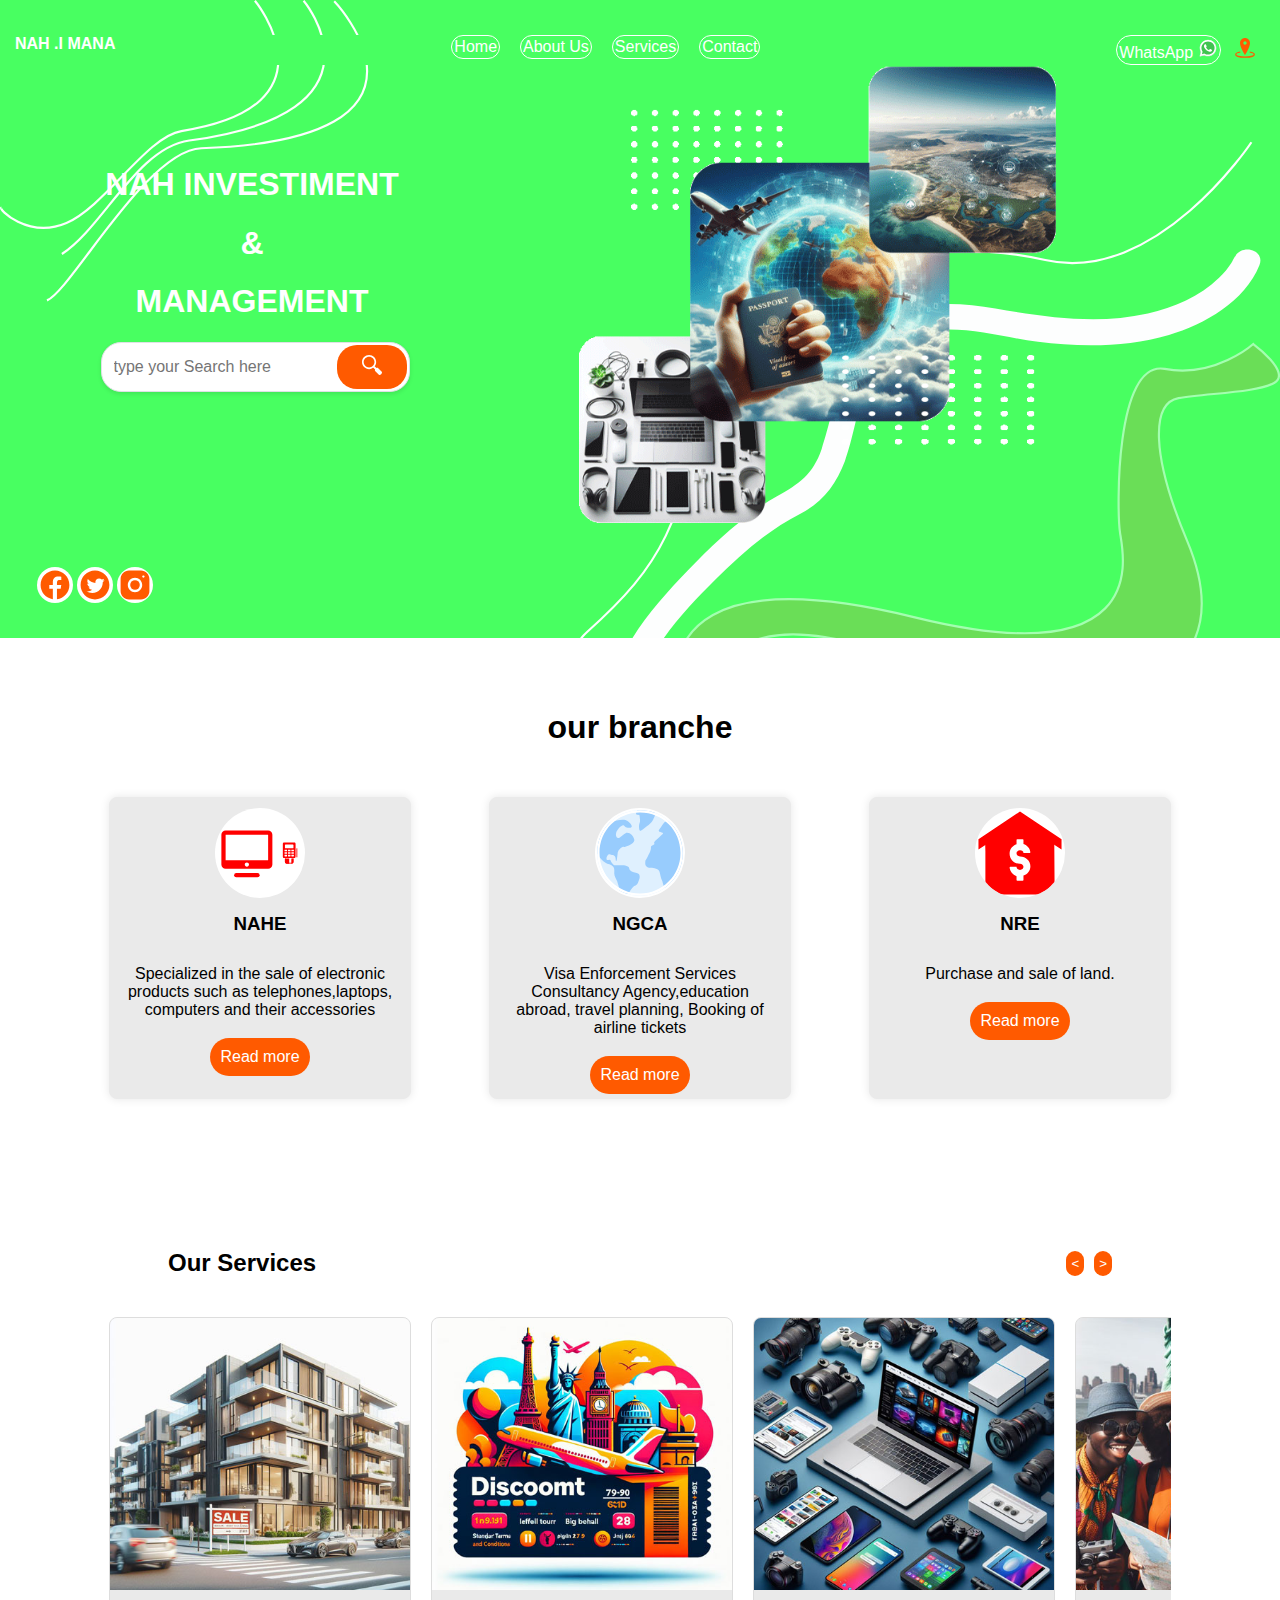
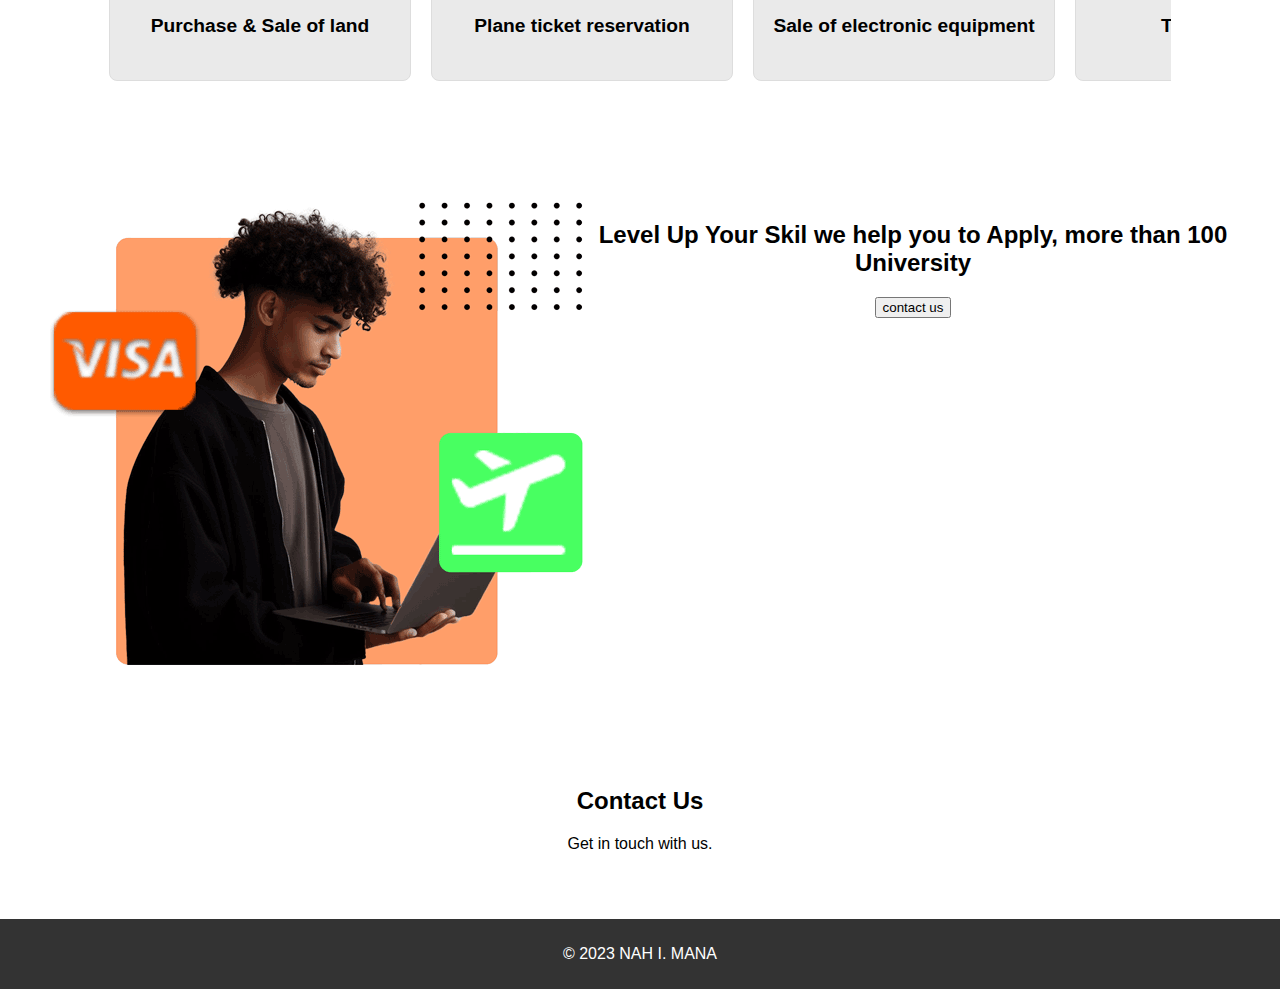
==== index.html @ acb468ed "first" ====
<!DOCTYPE html>
<html lang="en">

<head>
    <meta charset="UTF-8">
    <meta name="viewport" content="width=device-width, initial-scale=1.0">
    <link rel="stylesheet" href="styles.css">
    <title>NAH I. MANA</title>
</head>

<body>

    <header>
        <div class="top-menu">
        <div class="menu-toggle">&#9776; Menu</div>
        <div class="menu">
            <div class="logo">NAH .I MANA</div>
            
            <nav>
                <ul>
                    <li><a href="#home">Home</a></li>
                    <li><a href="#about">About Us</a></li>
                    <li><a href="#services">Services</a></li>
                    <li><a href="#contact">Contact</a></li>
                </ul>
            </nav>
            
            <div class="Bouton-whatsapp">
                    <a href="https://wa.me/+25771096196" class="whatsapp-button" target="_blank">WhatsApp
                        <svg xmlns="http://www.w3.org/2000/svg" viewBox="0 0 48 48"><path fill="#fff" d="M4.868,43.303l2.694-9.835C5.9,30.59,5.026,27.324,5.027,23.979C5.032,13.514,13.548,5,24.014,5c5.079,0.002,9.845,1.979,13.43,5.566c3.584,3.588,5.558,8.356,5.556,13.428c-0.004,10.465-8.522,18.98-18.986,18.98c-0.001,0,0,0,0,0h-0.008c-3.177-0.001-6.3-0.798-9.073-2.311L4.868,43.303z"/><path fill="#fff" d="M4.868,43.803c-0.132,0-0.26-0.052-0.355-0.148c-0.125-0.127-0.174-0.312-0.127-0.483l2.639-9.636c-1.636-2.906-2.499-6.206-2.497-9.556C4.532,13.238,13.273,4.5,24.014,4.5c5.21,0.002,10.105,2.031,13.784,5.713c3.679,3.683,5.704,8.577,5.702,13.781c-0.004,10.741-8.746,19.48-19.486,19.48c-3.189-0.001-6.344-0.788-9.144-2.277l-9.875,2.589C4.953,43.798,4.911,43.803,4.868,43.803z"/><path fill="#cfd8dc" d="M24.014,5c5.079,0.002,9.845,1.979,13.43,5.566c3.584,3.588,5.558,8.356,5.556,13.428c-0.004,10.465-8.522,18.98-18.986,18.98h-0.008c-3.177-0.001-6.3-0.798-9.073-2.311L4.868,43.303l2.694-9.835C5.9,30.59,5.026,27.324,5.027,23.979C5.032,13.514,13.548,5,24.014,5 M24.014,42.974C24.014,42.974,24.014,42.974,24.014,42.974C24.014,42.974,24.014,42.974,24.014,42.974 M24.014,42.974C24.014,42.974,24.014,42.974,24.014,42.974C24.014,42.974,24.014,42.974,24.014,42.974 M24.014,4C24.014,4,24.014,4,24.014,4C12.998,4,4.032,12.962,4.027,23.979c-0.001,3.367,0.849,6.685,2.461,9.622l-2.585,9.439c-0.094,0.345,0.002,0.713,0.254,0.967c0.19,0.192,0.447,0.297,0.711,0.297c0.085,0,0.17-0.011,0.254-0.033l9.687-2.54c2.828,1.468,5.998,2.243,9.197,2.244c11.024,0,19.99-8.963,19.995-19.98c0.002-5.339-2.075-10.359-5.848-14.135C34.378,6.083,29.357,4.002,24.014,4L24.014,4z"/><path fill="#40c351" d="M35.176,12.832c-2.98-2.982-6.941-4.625-11.157-4.626c-8.704,0-15.783,7.076-15.787,15.774c-0.001,2.981,0.833,5.883,2.413,8.396l0.376,0.597l-1.595,5.821l5.973-1.566l0.577,0.342c2.422,1.438,5.2,2.198,8.032,2.199h0.006c8.698,0,15.777-7.077,15.78-15.776C39.795,19.778,38.156,15.814,35.176,12.832z"/><path fill="#fff" fill-rule="evenodd" d="M19.268,16.045c-0.355-0.79-0.729-0.806-1.068-0.82c-0.277-0.012-0.593-0.011-0.909-0.011c-0.316,0-0.83,0.119-1.265,0.594c-0.435,0.475-1.661,1.622-1.661,3.956c0,2.334,1.7,4.59,1.937,4.906c0.237,0.316,3.282,5.259,8.104,7.161c4.007,1.58,4.823,1.266,5.693,1.187c0.87-0.079,2.807-1.147,3.202-2.255c0.395-1.108,0.395-2.057,0.277-2.255c-0.119-0.198-0.435-0.316-0.909-0.554s-2.807-1.385-3.242-1.543c-0.435-0.158-0.751-0.237-1.068,0.238c-0.316,0.474-1.225,1.543-1.502,1.859c-0.277,0.317-0.554,0.357-1.028,0.119c-0.474-0.238-2.002-0.738-3.815-2.354c-1.41-1.257-2.362-2.81-2.639-3.285c-0.277-0.474-0.03-0.731,0.208-0.968c0.213-0.213,0.474-0.554,0.712-0.831c0.237-0.277,0.316-0.475,0.474-0.791c0.158-0.317,0.079-0.594-0.04-0.831C20.612,19.329,19.69,16.983,19.268,16.045z" clip-rule="evenodd"/></svg>
                    </a>
                    <a href="https://wame/" target="_blank" class="Bouton-map"><svg xmlns="http://www.w3.org/2000/svg" width="24" height="24" viewBox="0 0 24 24">
                        <path fill="none" stroke="#FF5A00" stroke-linejoin="round" stroke-width="1.5" d="M17.6,16.8 c3.3,0.6,5.5,1.6,5.5,2.9c0,1.8-5,3.3-11.1,3.3S0.9,21.5,0.9,19.7c0-1.2,2.2-2.3,5.5-2.9" />
                        <path d="M12,0C8.7,0,6,2.7,6,6c0,5.2,6,14.6,6,14.6s6-9.5,6-14.6C18,2.7,15.3,0,12,0z M12,8c-1.1,0-2-0.9-2-2 c0-1.1,0.9-2,2-2s2,0.9,2,2C14,7.1,13.1,8,12,8z" fill="#FF5A00" />
                      </svg></a>
            </div>
        </div>
               
        </div>
       
        <div class="hero">
        <div class="titre">
            <div class="recherch">
            <div>
            <h1>NAH INVESTIMENT</h1>
            <h1>&</h1>
            <h1>MANAGEMENT</h1></div>
            <div>
            <div id="search-container">
                <input type="text" id="search-input" placeholder="type your Search here">
                <button id="search-button"><svg xmlns="http://www.w3.org/2000/svg" viewBox="0 0 24 24">
                    <path d="M13.262,14.868l2.479,2.478c-0.376,0.725-0.415,1.445-0.017,1.843l4.525,4.526 c0.571,0.571,1.812,0.257,2.768-0.7c0.956-0.955,1.269-2.195,0.697-2.766l-4.524-4.526c-0.399-0.398-1.119-0.36-1.842,0.016 l-2.48-2.478L13.262,14.868z M8.5,0C3.806,0,0,3.806,0,8.5C0,13.194,3.806,17,8.5,17S17,13.194,17,8.5C17,3.806,13.194,0,8.5,0z M8.5,15C4.91,15,2,12.09,2,8.5S4.91,2,8.5,2S15,4.91,15,8.5S12.09,15,8.5,15z" fill="#FFFFFF" />
                  </svg></button>
            </div></div>
        </div>
        </div>
        <div class="titre">
            <div>
               
                <img src="./src/OIG.png" alt="Image 3" class="image13"> 
           
        </div>
        </div>
    </div>
    <div class="icon">
        <svg xmlns="http://www.w3.org/2000/svg" viewBox="0 0 30 30">
            <path d="M15,3C8.373,3,3,8.373,3,15c0,6.016,4.432,10.984,10.206,11.852V18.18h-2.969v-3.154h2.969v-2.099c0-3.475,1.693-5,4.581-5c1.383,0,2.115,0.103,2.461,0.149v2.753h-1.97c-1.226,0-1.654,1.163-1.654,2.473v1.724h3.593L19.73,18.18h-3.106v8.697C22.481,26.083,27,21.075,27,15C27,8.373,21.627,3,15,3z" fill="#FF5A00" />
          </svg> 
          <svg xmlns="http://www.w3.org/2000/svg" viewBox="0 0 30 30">
            <path d="M15,3C8.373,3,3,8.373,3,15c0,6.627,5.373,12,12,12s12-5.373,12-12C27,8.373,21.627,3,15,3z M21.464,12.535c0.006,0.133,0.009,0.265,0.009,0.397c0,4.068-3.095,8.756-8.756,8.756c-1.739,0-3.356-0.509-4.717-1.383c0.241,0.029,0.486,0.042,0.735,0.042c1.443,0,2.769-0.491,3.821-1.318c-1.347-0.025-2.484-0.915-2.875-2.137c0.188,0.036,0.381,0.055,0.579,0.055c0.281,0,0.554-0.038,0.811-0.108c-1.408-0.282-2.469-1.526-2.469-3.017c0-0.013,0-0.026,0-0.039c0.415,0.231,0.889,0.369,1.394,0.385c-0.825-0.551-1.369-1.494-1.369-2.561c0-0.565,0.151-1.094,0.416-1.547c1.518,1.862,3.786,3.088,6.343,3.216c-0.052-0.225-0.079-0.46-0.079-0.701c0-1.699,1.378-3.078,3.077-3.078c0.885,0,1.685,0.374,2.246,0.972c0.701-0.139,1.36-0.394,1.955-0.747c-0.23,0.719-0.718,1.321-1.354,1.703c0.622-0.074,1.215-0.239,1.768-0.484C22.588,11.559,22.067,12.1,21.464,12.535z" fill="#FF5A00" />
          </svg>
          <svg xmlns="http://www.w3.org/2000/svg" viewBox="0 0 30 30">
            <path d="M15 11A4 4 0 1 0 15 19A4 4 0 1 0 15 11Z" fill="#FF5A00" />
            <path d="M19.999,3h-10C6.14,3,3,6.141,3,10.001v10C3,23.86,6.141,27,10.001,27h10C23.86,27,27,23.859,27,19.999v-10C27,6.14,23.859,3,19.999,3z M15,21c-3.309,0-6-2.691-6-6s2.691-6,6-6s6,2.691,6,6S18.309,21,15,21z M22,9c-0.552,0-1-0.448-1-1c0-0.552,0.448-1,1-1s1,0.448,1,1C23,8.552,22.552,9,22,9z" fill="#FF5A00" />
          </svg>
    </div>
    </header>
    <section id="home">
        <h1>our branche</h1>
        <div class="cards-section">
        <div class="card">
            <div class="user">
                <svg xmlns="http://www.w3.org/2000/svg" viewBox="0 0 30 30">
                    <path fill="none" stroke="#FF0000" stroke-linecap="round" stroke-linejoin="round" stroke-width="2" d="M10 25L20 25" />
                    <path d="M25,4H5C3.895,4,3,4.895,3,6v14c0,1.105,0.895,2,2,2h20c1.105,0,2-0.895,2-2V6C27,4.895,26.105,4,25,4z M15,21c-0.552,0-1-0.448-1-1c0-0.552,0.448-1,1-1s1,0.448,1,1C16,20.552,15.552,21,15,21z M25,18H5V6h20V18z" fill="#FF0000" />
                  </svg>
                  <svg xmlns="http://www.w3.org/2000/svg" width="50" height="50" viewBox="0 0 50 50" class="phon">
                    <path fill="none" stroke="#FF0000" stroke-linecap="round" stroke-linejoin="round" stroke-width="2" d="M42 15L42 34.2" />
                    <path d="M24 38h-9-1v8.2c0 2.096 1.705 3.8 3.8 3.8H24V38zM33.1 38H29v12h1.2c2.096 0 3.8-1.704 3.8-3.8V38H33.1zM36 0H12c-1.654 0-3 1.346-3 3v31c0 1.654 1.346 3 3 3h24c1.654 0 3-1.346 3-3V3C39 1.346 37.654 0 36 0zM14 6.3C14 5.6 14.6 5 15.3 5h17.4C33.4 5 34 5.6 34 6.3v6.4c0 .7-.6 1.3-1.3 1.3H15.3c-.7 0-1.3-.6-1.3-1.3V6.3zM18.9 32.1c0 .5-.4.9-.9.9h-4.1c-.5 0-.9-.4-.9-.9V30c0-.5.4-.9.9-.9H18c.5 0 .9.4.9.9V32.1zM18.9 26.1c0 .5-.4.9-.9.9h-4.1c-.5 0-.9-.4-.9-.9V24c0-.5.4-.9.9-.9H18c.5 0 .9.4.9.9V26.1zM18.9 20.1c0 .5-.4.9-.9.9h-4.1c-.5 0-.9-.4-.9-.9V18c0-.5.4-.9.9-.9H18c.5 0 .9.4.9.9V20.1zM27 32.1c0 .5-.4.9-.9.9H22c-.5 0-.9-.4-.9-.9V30c0-.5.4-.9.9-.9h4.1c.5 0 .9.4.9.9V32.1zM27 26.1c0 .5-.4.9-.9.9H22c-.5 0-.9-.4-.9-.9V24c0-.5.4-.9.9-.9h4.1c.5 0 .9.4.9.9V26.1zM27 20.1c0 .5-.4.9-.9.9H22c-.5 0-.9-.4-.9-.9V18c0-.5.4-.9.9-.9h4.1c.5 0 .9.4.9.9V20.1zM35 32.1c0 .5-.4.9-.9.9H30c-.5 0-.9-.4-.9-.9V30c0-.5.4-.9.9-.9h4.1c.5 0 .9.4.9.9V32.1zM35 26.1c0 .5-.4.9-.9.9H30c-.5 0-.9-.4-.9-.9V24c0-.5.4-.9.9-.9h4.1c.5 0 .9.4.9.9V26.1zM35 20.1c0 .5-.4.9-.9.9H30c-.5 0-.9-.4-.9-.9V18c0-.5.4-.9.9-.9h4.1c.5 0 .9.4.9.9V20.1z" fill="#FF0000" />
                    <path fill="none" stroke="#FF0000" stroke-linejoin="round" stroke-width="2" d="M15,38v8.2c0,1.5,1.2,2.8,2.8,2.8h12.5c1.5,0,2.8-1.2,2.8-2.8V38" />
                  </svg>
            </div>
            <h3>NAHE</h3>
            <p>Specialized in the sale of electronic 
                products such as telephones,laptops,
                computers and their accessories</p>
                <button class="button">
                    Read more
                </button>
           
        </div>

        <div class="card">
            <div class="user">
<svg xmlns="http://www.w3.org/2000/svg" viewBox="0 0 40 40"><path fill="#dff0fe" d="M39,20c0,10.578-8.618,19-19,19C9.619,39,1,30.578,1,20S9.422,1,20,1S39,9.422,39,20z"/><path fill="#98ccfd" d="M27.124 26.951c.432.215.864.215 1.081.647.647.649.647 1.728.864 2.376.215.864.432 1.727.864 2.591.216 1.081.648 2.16.864 3.023.141-.11.306-.213.463-.318C35.927 31.822 39 26.302 39 20c0-5.597-2.373-10.575-6.161-14.037-.459-.151-.93-.165-1.396.042-.648.217-1.079 1.081-1.511 1.512-.432.648-.864 1.295-1.295 1.943-.217.216-.432.648-.217.864 0 .216.217.216.432.216.432.217.649.217 1.081.432.216 0 .432.217.216.432 0 0 0 .217-.216.217-1.081 1.08-2.159 1.943-3.239 3.022-.216.216-.432.648-.432.864 0 .216.216.216.216.432 0 .217-.216.217-.432.432-.432.217-.864.432-1.08.649-.216.432 0 1.08-.216 1.511-.216 1.079-.865 1.943-1.297 3.023-.432.647-.647 1.295-1.078 1.943 0 .864-.217 1.511.215 2.159C23.67 27.166 25.612 26.302 27.124 26.951zM26.725 2.21C24.638 1.432 22.375 1 20 1c-.391 0-.776.019-1.161.041-.27.419-.485.832-.566 1.078-.216 1.079.648.864 1.511 1.079 0 0 .216 1.727.216 1.943.216 1.081-.432 1.727-.432 2.807 0 .648 0 1.727.432 2.159h.216c.216 0 .432-.216.864-.432.648-.432 1.296-1.079 1.943-1.511.649-.432 1.296-1.079 1.728-1.511.648-.432 1.079-1.295 1.295-1.944.216-.432.956-1.704.739-2.351C26.769 2.323 26.746 2.263 26.725 2.21zM1.432 20.902c.648 1.295 1.943 2.592 3.239 3.454.864.648 2.591.648 3.454 1.727.648.865.432 1.943.432 3.023 0 1.295.864 2.375 1.295 3.453.216.649.432 1.512.648 2.16 0 .216.216 1.511.216 1.727.069.035.126.114.177.212 1.153.632 2.378 1.14 3.657 1.524.016.001.037-.012.053-.008.216 0 1.08-1.296 1.08-1.512.648-.648 1.079-1.511 1.727-1.943.432-.216.864-.432 1.295-.865.432-.432.648-1.295.864-1.943.216-.431.432-1.294.216-1.942-.137-.41-.216-.648-.648-.864-1.295-.432-2.591-.432-3.67-1.512-.216-.432-.216-.864-.432-1.295-.432-.432-1.511-.648-2.159-.864h-2.807H8.557c-.648-.216-1.079-1.08-1.511-1.727 0-.216 0-.649-.432-.649-.432-.215-.864.217-1.295 0-.216-.215-.216-.432-.216-.647 0-.649.432-1.296.864-1.728C6.614 20.253 7.262 20.9 7.909 20.9c.216 0 .216 0 .432.216.648.216.864 1.079.864 1.728v.432c0 .216.216.216.432.216.216-1.079.216-2.16.432-3.239 0-1.295 1.295-2.592 2.375-3.023.432-.215.648.217 1.079 0 1.295-.432 4.534-1.727 3.886-3.453-.432-1.512-1.727-3.022-3.454-2.807-.432.217-.648.432-1.079.649-.648.432-1.943 1.727-2.591 1.727-1.079-.216-1.079-1.727-.864-2.376.216-.864 2.159-3.669 3.454-3.238.216.216.648.648.864.864.432.216 1.08.216 1.727.216.216 0 .432 0 .648-.216.216-.216.216-.216.216-.432 0-.648-.648-1.296-1.079-1.728-.432-.432-1.08-.864-1.727-1.078-1.38-.415-4.295.076-6.672.878C3.24 9.685 1 14.553 1 20c0 .091.009.18.01.271C1.164 20.489 1.312 20.702 1.432 20.902z"/><path fill="#fff" d="M20,2c10.093,0,18,7.907,18,18c0,9.925-8.075,18-18,18S2,29.925,2,20C2,9.907,9.907,2,20,2 M20,1 C9.422,1,1,9.422,1,20s8.619,19,19,19c10.382,0,19-8.422,19-19S30.578,1,20,1L20,1z"/></svg>
                    
            </div>
            <h3>NGCA</h3>
            <p>Visa Enforcement Services Consultancy
                Agency,education abroad, travel planning,
               Booking of airline tickets </p>
               <button class="button">
                Read more
            </button>
    </div>

        <div class="card">
            <div class="user">
                <svg xmlns="http://www.w3.org/2000/svg" viewBox="0 0 26 26">
                    <path fill="none" stroke="#FF0000" stroke-linecap="round" stroke-linejoin="round" stroke-width="2" d="M21.9 9.1L22 24 4 24 4 9" />
                    <path d="M1 12L13 4.2 25 12 25 9 13 1 1 9z" fill="#FF0000" />
                    <path d="M22,10.1L19,6l-6-4L3,10l1,15l18-1L22,10.1z M14,19.5v1.3c0,0.1-0.1,0.2-0.2,0.2h-1.6c-0.1,0-0.2-0.1-0.2-0.2v-1.1c-1.1-0.4-1.9-1.4-2-2.5c0-0.1,0.1-0.2,0.2-0.2H12c0,0.5,0.4,0.9,1,0.9s1-0.4,1-0.9s-0.4-0.9-1-0.9c-1.7,0-3-1.3-3-2.9c0-1.3,0.8-2.3,2-2.7V9.2C12,9.1,12.1,9,12.2,9h1.6C13.9,9,14,9.1,14,9.2v1.2c1.1,0.4,1.9,1.3,2,2.4c0,0.1-0.1,0.2-0.2,0.2L14,13c0-0.5-0.4-0.8-1-0.8s-1,0.4-1,0.9s0.4,0.9,1,0.9c1.7,0,3,1.3,3,2.8C16,18.1,15.2,19.1,14,19.5z" fill="#FF0000" />
                  </svg>                    
                            </div>
            <h3>NRE</h3>
            <p>Purchase and sale of land.</p>
            <button class="button">
                Read more
            </button>
        </div>
        
    </div>
    </section>

    <section id="about">
        <div class="our-service">
        <h2>Our Services</h2>
        <div class="slider-navigation">
            <button onclick="prevSlide()"><</button>
            <button onclick="nextSlide()">></button>
        </div>
        </div>
        <div class="slider">
        <div class="slider-container">
          
            <div class="slider-wrapper" id="cardSlider">
              <div class="card1">
                <img src="./src/sale.jpg" alt="Card Image 1">
                <div class="card-body">
                  <h2 class="card-title">Purchase & Sale of land</h2>
                </div>
              </div>
              <div class="card1">
                <img src="./src/ticket.jpg" alt="Card Image 2">
                <div class="card-body">
                  <h2 class="card-title">Plane ticket reservation</h2>
                </div>
              </div>
              <!-- Add more cards as needed -->
              <div class="card1">
                <img src="./src/electonic.jpg" alt="Card Image 1">
                <div class="card-body">
                  <h2 class="card-title">Sale of electronic equipment</h2>
                </div>
              </div>
              <div class="card1">
                <img src="./src/travel.jpg" alt="Card Image 2">
                <div class="card-body">
                  <h2 class="card-title">Travel Planing</h2>
              </div>
            </div>
              <div class="card1">
                <img src="https://placekitten.com/300/150" alt="Card Image 1">
                <div class="card-body">
                  <h2 class="card-title">Card 1</h2>
                  <p class="card-text">Some example text.</p>
                </div>
              </div>
              <div class="card1">
                <img src="https://placekitten.com/301/150" alt="Card Image 2">
                <div class="card-body">
                  <h2 class="card-title">Card 2</h2>
                  <p class="card-text">Some example text.</p>
                </div>
              </div>
            </div>
          </div>
        </div>
    </section>

    <section id="services">
        <div class="levelup">
            <img src="./src/iog.png" alt="Card Image 2">
            <div class="leveup-text">
                <h2>Level Up Your Skil
                    we help you to Apply,
                    more than 100 University</h2>
                    <button>
                        contact us
                    </button>
            </div>
        </div>
    </section>

    <section id="contact">
        <h2>Contact Us</h2>
        <p>Get in touch with us.</p>
    </section>

    <footer>
        <p>&copy; 2023 NAH I. MANA</p>
    </footer>

    <script src="script.js"></script>
</body>

</html>
---- styles.css ----
body {
    font-family: 'Arial', sans-serif;
    margin: 0;
    padding: 0;
    box-sizing: border-box;
}

header {
    background-color: #48ff61;
    color: #fff;
    padding: 15px;
    text-align: center;
    background-image: url('./src/lala.svg');
    background-attachment:fixed;

}

.menu-toggle {
    display: none;
    cursor: pointer;
}
.menu{
    list-style: none;
    margin: 0;
    padding: 0;
    display: flex;
    justify-content: space-between;
}

nav ul {
    list-style: none;
    margin: 0;
    padding: 0;
    display: flex;
    justify-content: center;
}

nav ul li {
    display: inline;
    margin-right: 20px;
    background-color: transparent;
    border: 1.5px solid #ffffff;
    border-radius: 20px;
    padding: 2px 2px;
    text-decoration: none;
    color: #ffffff;
    transition: background-color 0.3s, color 0.3s;
    height: fit-content;
}
nav ul li:hover {
    background-color: #ff5a00;
    color: #ffffff;
}

nav a {
    text-decoration: none;
    color: #fff;
    font-size: 16px;
}
.logo{
    font-weight: bold;
    color: #ffffff;
    display:block;
}
.whatsapp-button {
    display: inline-block;
    background-color: transparent;
    border: 1.5px solid #ffffff;
    border-radius: 20px;
    padding: 2px 2px;
    text-decoration: none;
    color: #ffffff;
    transition: background-color 0.3s, color 0.3s;
    height: fit-content;
}
.Bouton-whatsapp svg {
    width: 20px;
    height: auto;
    display: inline-block;
}
.Bouton-whatsapp{
    position: relative;
    top: 0px;
}
.Bouton-map {
   
    margin: 10px;
    
}

  
.whatsapp-button:hover {
    background-color: #25d366;
    color: #ffffff;
}
.hero{
    display: flex;
    justify-content:space-around;
}

.image13{
    width: 80%;
    height: auto;
  display: block;
} 

#search-container {
    display: flex;
    align-items: center;
    background-color: #fff;
    border: 1px solid #dfe1e5;
    border-radius: 20px;
    box-shadow: 0 2px 4px rgba(0, 0, 0, 0.1);
    width: 100%;
    padding: 2px 2px;
}

#search-input {
    flex: 1;
    border: none;
    padding: 10px;
    outline: none;
    font-size: 16px;
    border-radius: 20px;
    width: 100%;
}
.top-menu{
    position: relative;
    right: 0px;
    width: 100%;
    background-color: #48ff61;
    top: 20px;
}

#search-button {
    background-color: #ff5a00;
    color: #fff;
    border: none;
    border-radius: 20px;
    padding: 10px 16px;
    cursor: pointer;
    font-size: 16px;
    width: 70px;
}
#search-button svg{
    width: 20px;
    height: auto;
}

section {
    padding: 50px;
    text-align: center;
}
.cards-section {
    display: flex;
    justify-content: space-around;
    align-items: stretch;
    flex-wrap: wrap;
    padding: 20px;
}
.titre{
    display: grid;
    justify-content: space-around;
    align-items:start;
    flex-wrap: wrap;
    padding: 20px;
}
.recherch{
    display: block;
    padding-top: 80px;
}

.card {
    flex: 0 1 300px; /* Flex-grow, flex-shrink, flex-basis */
    margin: 10px;
    border: 1px solid #eaeaea;
    border-radius: 8px;
    overflow: hidden;
    box-shadow: 0 0 10px rgba(0, 0, 0, 0.1);
    transition: transform 0.3s ease-in-out;
    background-color: #eaeaea;
}

.card:hover {
    transform: scale(1.05);
    background-color: #ff5a00;
    color: #fff;
}
.button {
    background-color:#ff5a00;
    border: none;
    color: white;
    padding: 10px;
    text-align: center;
    text-decoration: none;
    display: inline-block;
    font-size: 16px;
    margin: 4px 4px;
    border-radius: 40px;
  }
  .card:hover .button {
    transform: scale(1.05);
    background-color: #ffffff;
    color: #000000;
}

.card img {
    width: 100%;
    height: auto;
}

.card h3, .card p {
    padding: 15px;
    margin: 0;
}
.icon {
   
  display: flex;
  padding: 20px;
  align-items: center;
   
}
.icon svg{
    width: 36px;
    background-color: #fff;
    border-radius: 30px;
    margin: 0px 2px;
}
  
.user{
    background-color: #ffffff;
	margin:0 auto;
	width: 90px;
	height: 90px;
	border-radius: 90px;
	bottom: 50px;
	overflow: hidden;
    display: flex;
	z-index: 5;
    margin-top: 10px;
    align-items: center;
}
.phon{
    width: 30px;
    margin-right: 5px;
}
.user p {
	font-size: 1.3em;
	color: #000000;
	margin-top: -20px;
}
.slider{
    box-sizing: border-box;
    display: flex;
    justify-content: center;
}
.slider-container {
    overflow: hidden;
    width: 90%;
    max-width: 1300px;
    margin: 20px 0;
    display: flex;
  }
  .slider-wrapper {
    display: flex;
    transition: transform 0.5s ease-in-out;
  }
  .card1 {
    width: 300px;
    margin-right: 20px;
    border: 1px solid #ddd;
    border-radius: 8px;
    overflow: hidden;
    background-color: #eaeaea;
  }
  .card1 img {
    width: 100%;
    height: 75%;
    object-fit: cover;
  }
  .card-body {
    padding: 5px;
  }
  .card-title {
    font-size: 1.2rem;
    margin-bottom: 10px;
  }
  .card-text {
    color: #555;
  }
  .our-service{
    display: flex;
    flex-wrap: wrap;
    justify-content: space-between;
    align-items: center;
    margin: 0% 10%;
  }
      /* Add styles for navigation buttons */
      .slider-navigation {
        display: flex;
        gap: 10px;
      }
      .slider-navigation button {
        cursor: pointer;
        padding: 5px 5px;
        background-color:#ff5a00;
        color: #fff;
        border: none;
        border-radius: 50px;
      }
      .slide-left {
        left: 20px;
      }
      .slide-right {
        right: 20px;
      }
.carousel-cell {
    padding: 2rem 0 1rem 0;
  }
  
  .flickity-viewport {
    overflow: visible;
  }
  
  .products-feature {
    transition: 0.3s ease all;
    margin-left: 2rem;
    overflow: hidden;
  }
  .levelup{
    display: flex;
  }

footer {
    background-color: #333;
    color: #fff;
    padding: 10px;
    text-align: center;
}

@media only screen and (max-width: 600px) {
    .menu-toggle {
        display: flex;
        margin: 10px;
        font-size: 18px;
        justify-content: left;
    }
    .hide{
        display: none;
    }

    nav ul {
        display: none;
        flex-direction: column;
        align-content: flex-start;
    }

    nav ul.show {
        display: flex;
    }

    nav ul li {
        margin: 10px 0;
    }

    section {
        padding: 20px;
    }
    .cards-section {
        flex-direction: column;
        align-items: center;
    }

    .card {
        flex: 1 1 auto;
        width: 80%;
    }
    .image13{
        width: 0px;
      margin-left: 0px;
      display: none;
    } 
    .logo{
        display: none;
    }
    .top-men{
        grid-column: 1 / -1;
        grid-row: 1 / 2;
        justify-content: space-between;
        display: flex;
        align-items: center;
        position: fixed;
        right: 0px;
        width: 100%;
        background-color: #48ff61;
        top: 0;
    }
    .top-menu{
        position: fixed;
        right: 0px;
        width: 100%;
        background-color: #48ff61;
        top: 0;
    }
    .Bouton-whatsapp{
        position: relative;
        top: -40px;
    }
    .recherch{
        padding-top: 20px;
    }
}
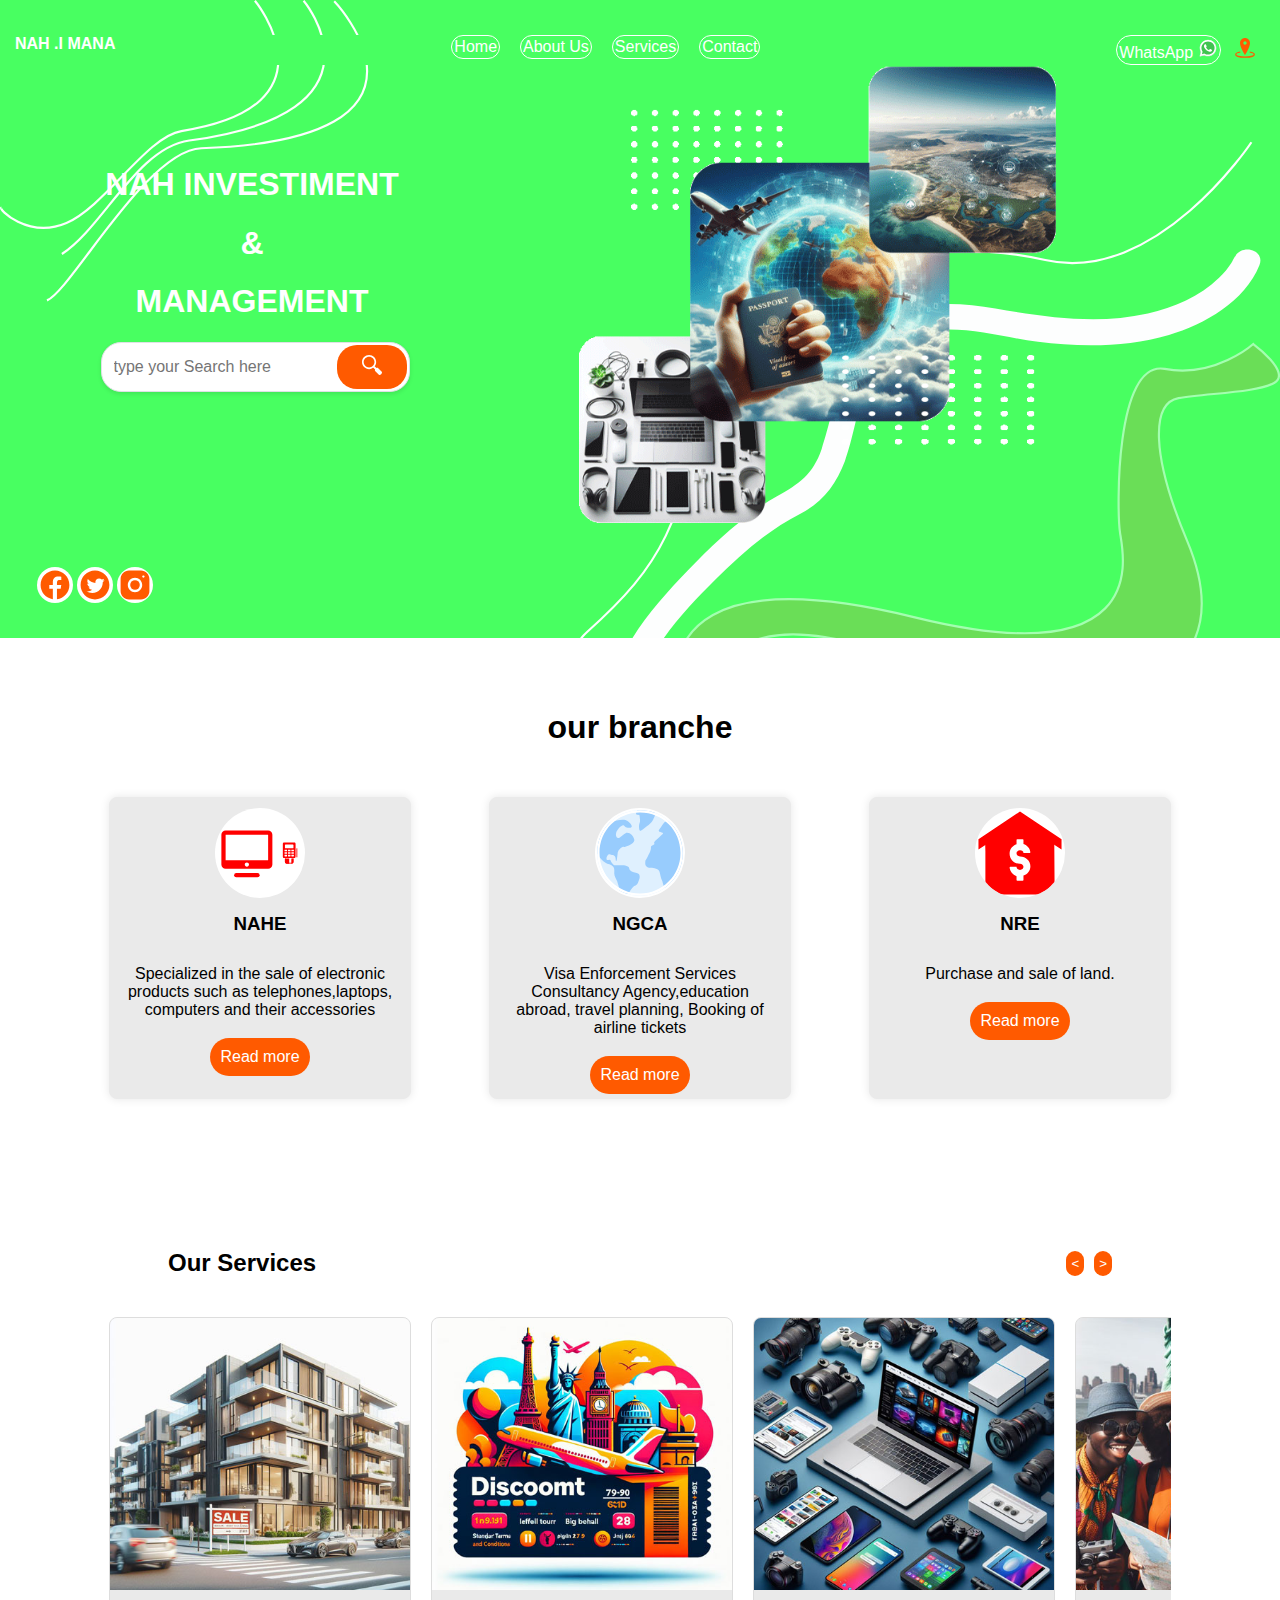
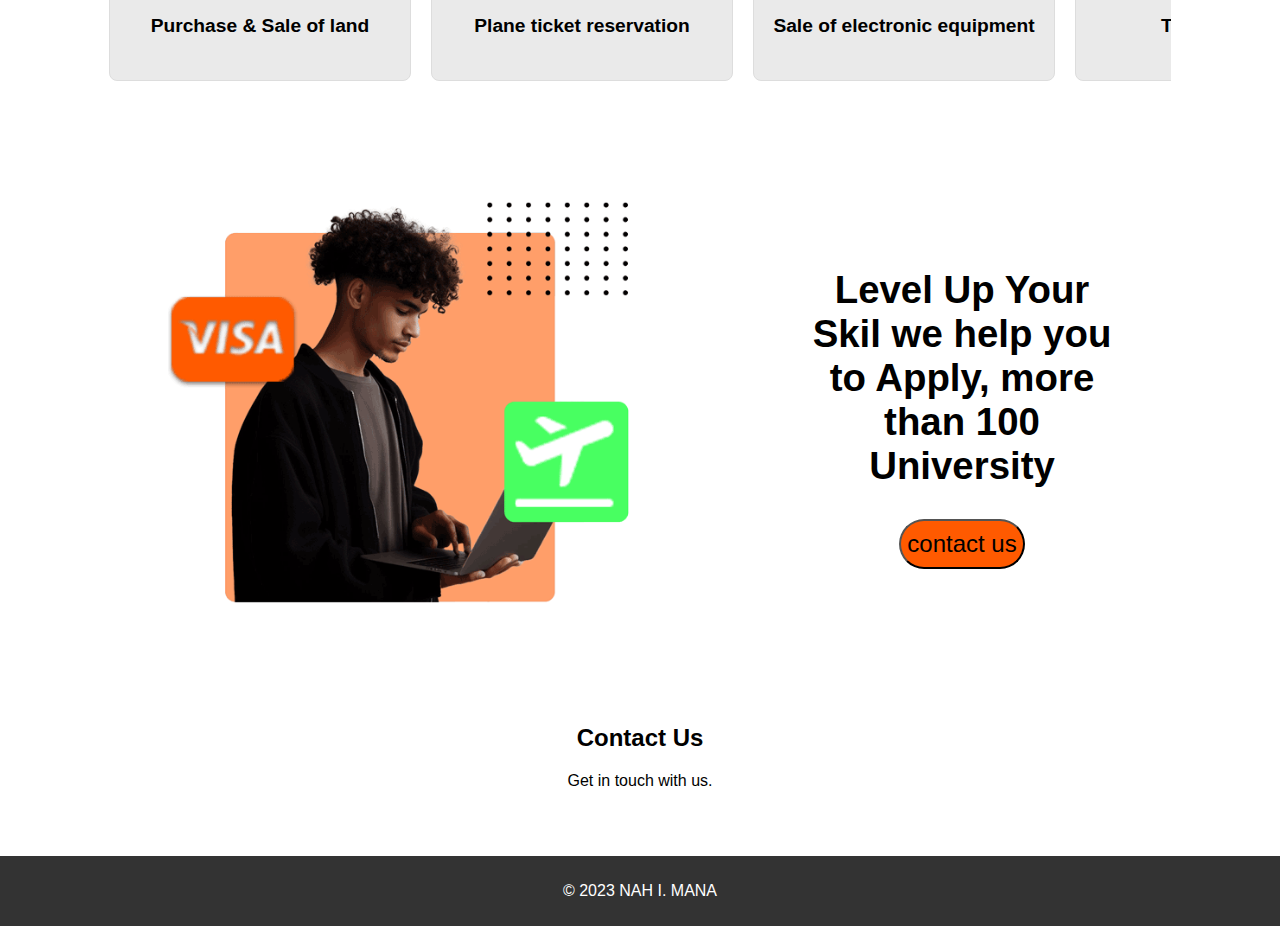
==== commit 3920475c: "ad resposive to contac us image" ====
--- a/index.html
+++ b/index.html
@@ -195,7 +195,7 @@
                 <h2>Level Up Your Skil
                     we help you to Apply,
                     more than 100 University</h2>
-                    <button>
+                    <button class="contactus-btn">
                         contact us
                     </button>
             </div>
--- a/styles.css
+++ b/styles.css
@@ -329,6 +329,26 @@
   }
   .levelup{
     display: flex;
+    flex-wrap: wrap;
+    justify-content: space-between;
+    align-items: center;
+    padding:0px 10%;
+  }
+  .levelup img{
+    max-width: 500px;
+    width: 50%;
+    height: auto;
+  }
+  .leveup-text{
+    width: 40%;
+    max-width: 300px;
+    font-size: 2vw;
+  }
+  .contactus-btn{
+    height: 50px;
+    background-color: #ff5a00;
+    border-radius: 40px;
+    font-size: 1.5rem;
   }
 
 footer {
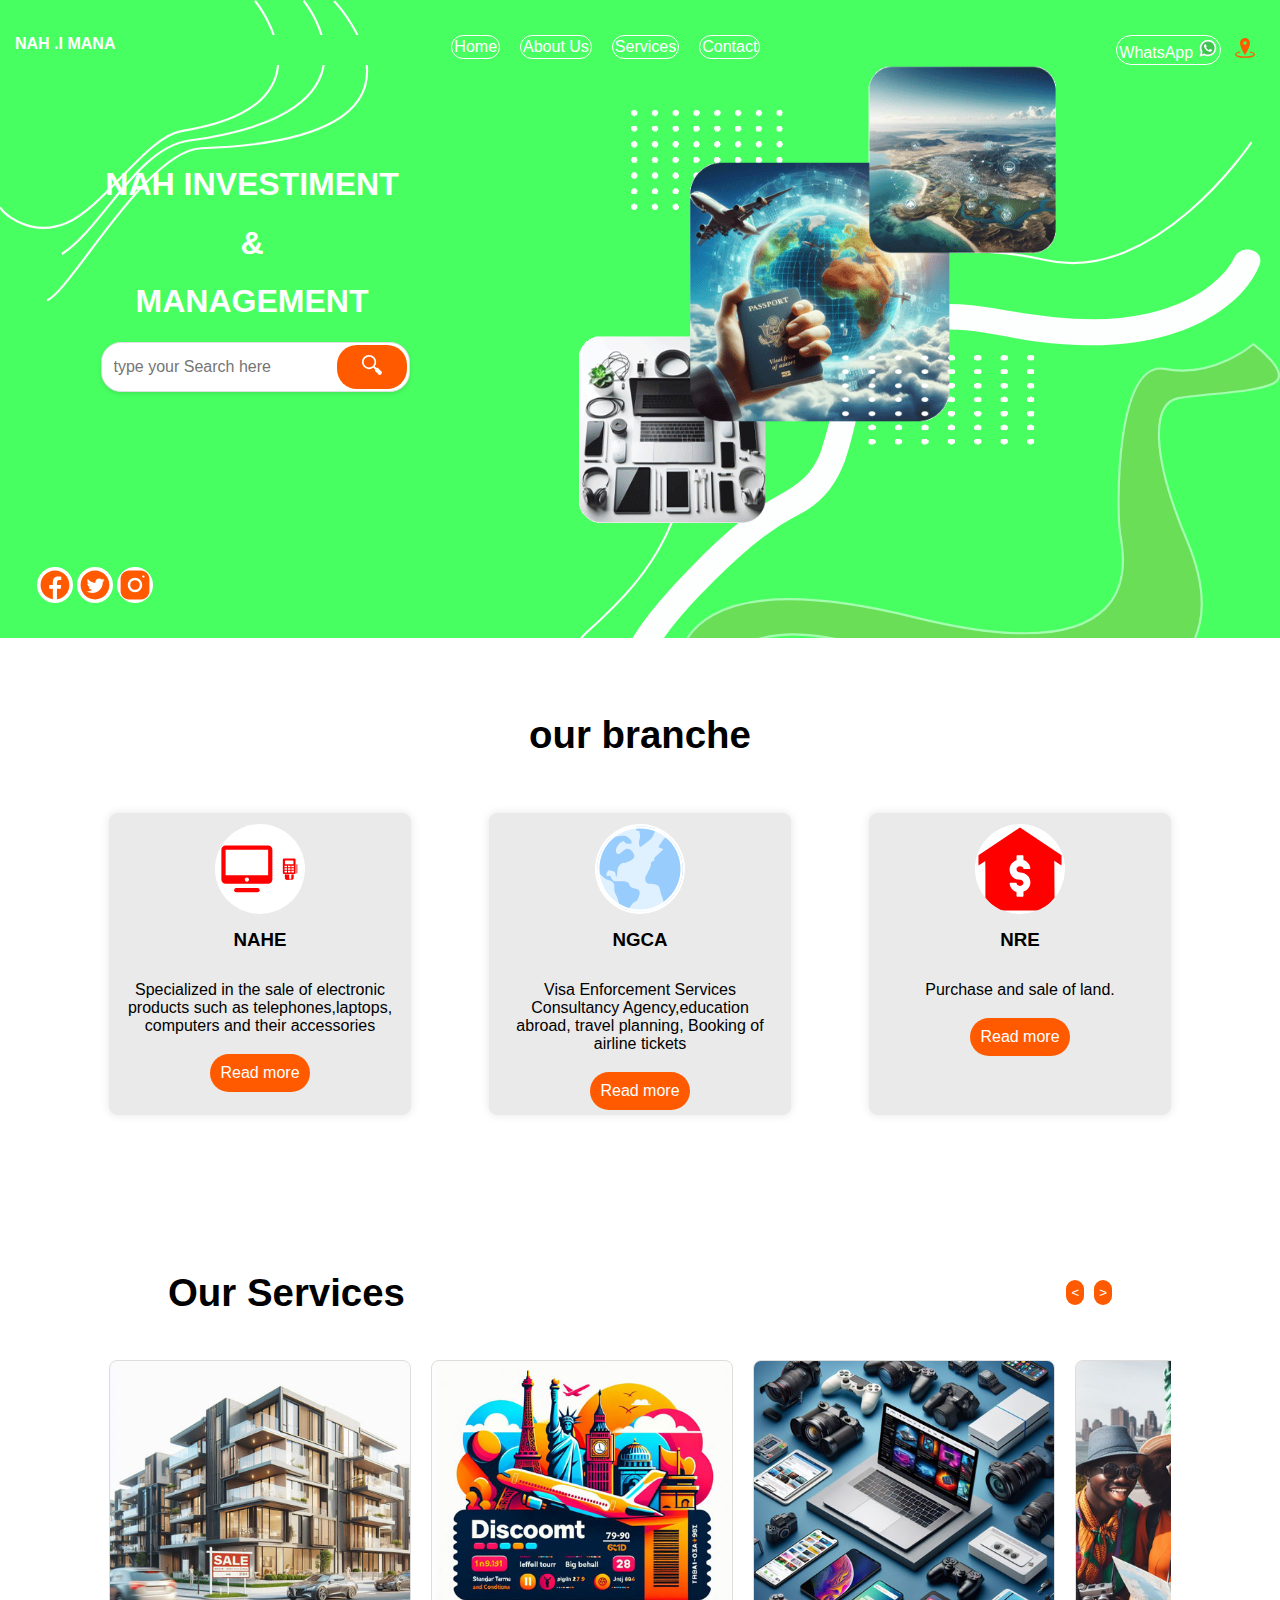
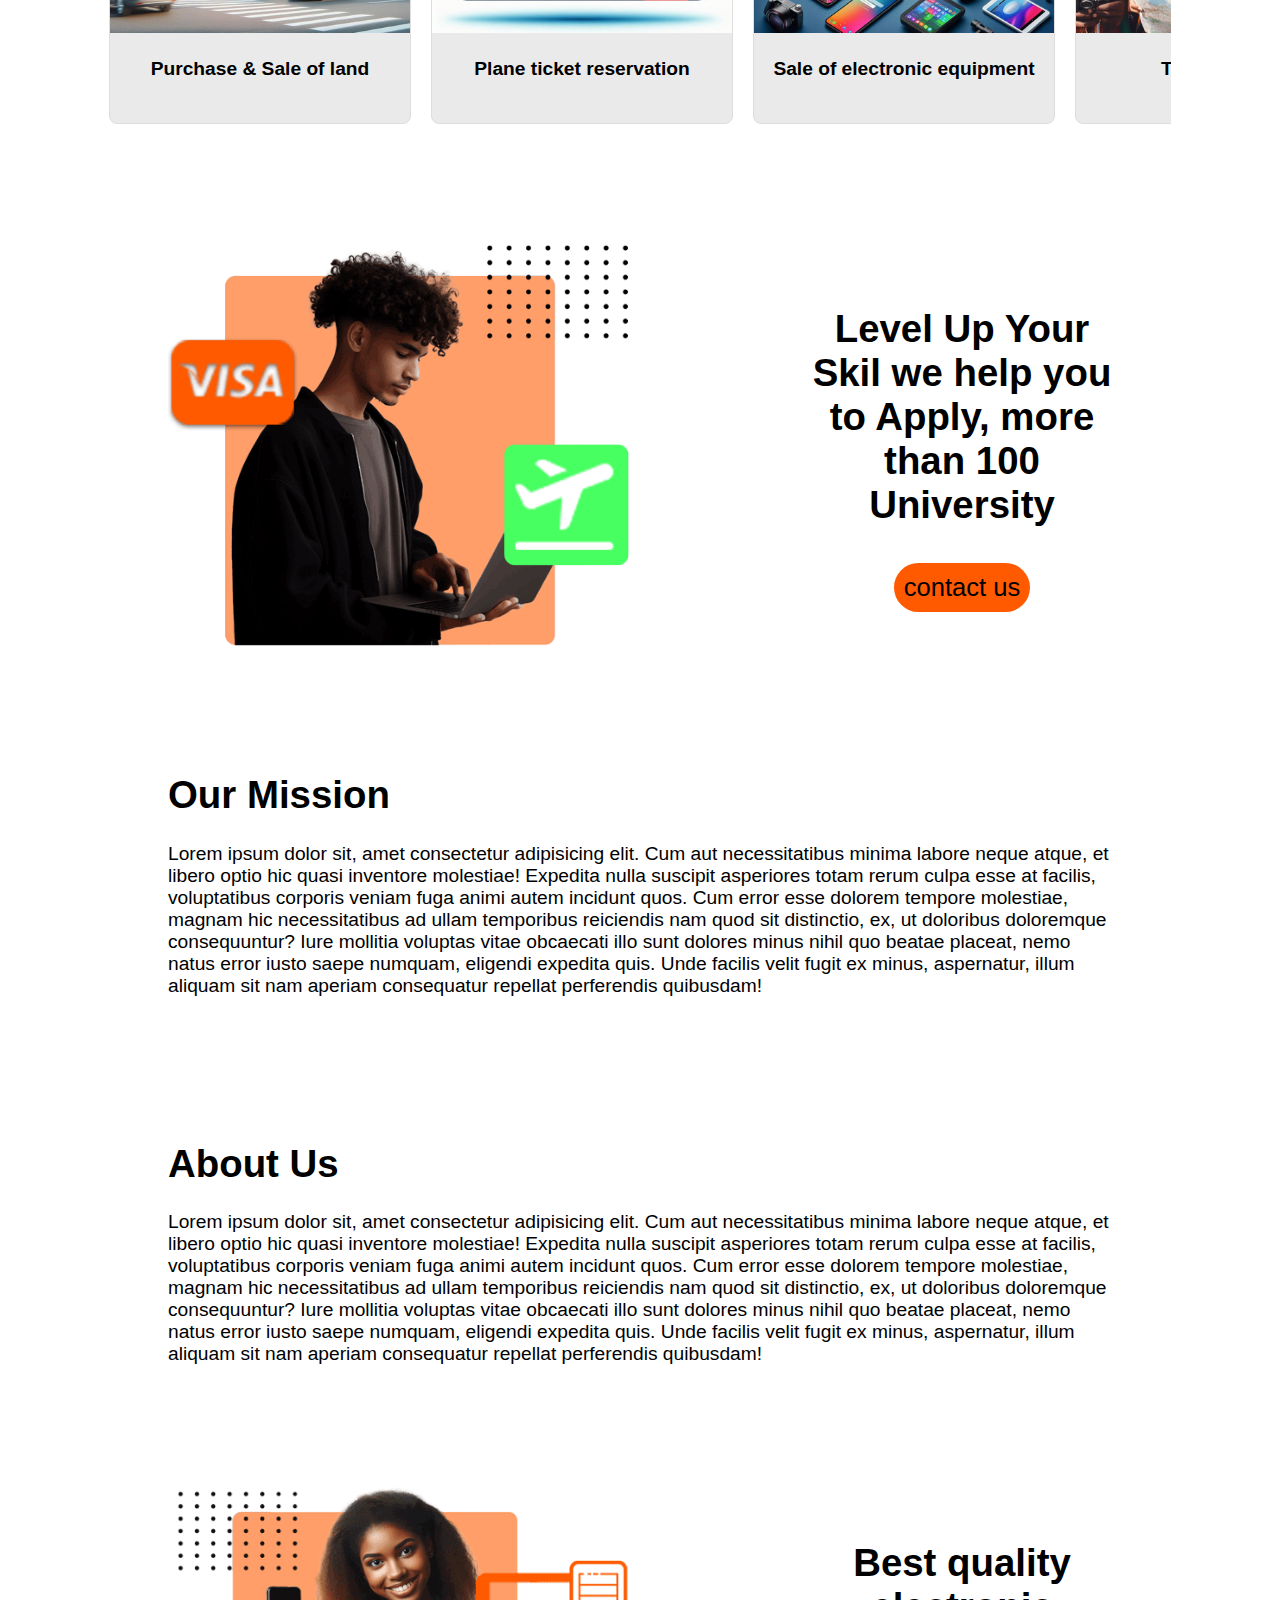
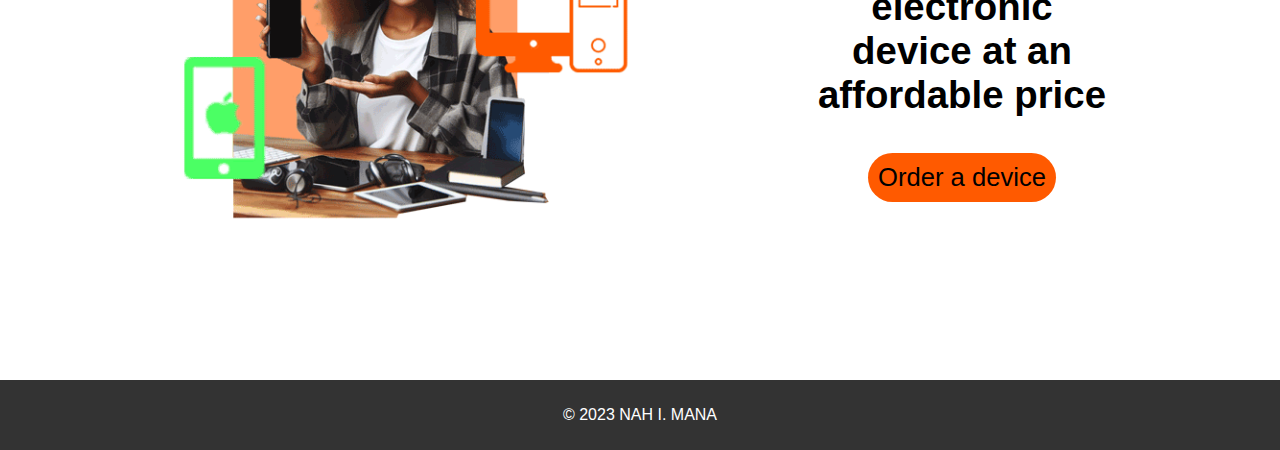
==== commit b77efc4f: "ajout de section about et mission" ====
--- a/index.html
+++ b/index.html
@@ -132,9 +132,9 @@
     </div>
     </section>
 
-    <section id="about">
+    <section id="services">
         <div class="our-service">
-        <h2>Our Services</h2>
+        <h1>Our Services</h1>
         <div class="slider-navigation">
             <button onclick="prevSlide()"><</button>
             <button onclick="nextSlide()">></button>
@@ -188,7 +188,7 @@
         </div>
     </section>
 
-    <section id="services">
+    <section id="">
         <div class="levelup">
             <img src="./src/iog.png" alt="Card Image 2">
             <div class="leveup-text">
@@ -202,11 +202,32 @@
         </div>
     </section>
 
+    <section id="about">
+      <div class="text-div">
+        <h1>Our Mission</h1>
+        <p>Lorem ipsum dolor sit, amet consectetur adipisicing elit. Cum aut necessitatibus minima labore neque atque, et libero optio hic quasi inventore molestiae! Expedita nulla suscipit asperiores totam rerum culpa esse at facilis, voluptatibus corporis veniam fuga animi autem incidunt quos. Cum error esse dolorem tempore molestiae, magnam hic necessitatibus ad ullam temporibus reiciendis nam quod sit distinctio, ex, ut doloribus doloremque consequuntur? Iure mollitia voluptas vitae obcaecati illo sunt dolores minus nihil quo beatae placeat, nemo natus error iusto saepe numquam, eligendi expedita quis. Unde facilis velit fugit ex minus, aspernatur, illum aliquam sit nam aperiam consequatur repellat perferendis quibusdam!</p></div>
+    </section>
     <section id="contact">
-        <h2>Contact Us</h2>
-        <p>Get in touch with us.</p>
-    </section>
-
+      <div class="text-div">
+        <h1>About Us</h1>
+        <p>Lorem ipsum dolor sit, amet consectetur adipisicing elit. Cum aut necessitatibus minima labore neque atque, et libero optio hic quasi inventore molestiae! Expedita nulla suscipit asperiores totam rerum culpa esse at facilis, voluptatibus corporis veniam fuga animi autem incidunt quos. Cum error esse dolorem tempore molestiae, magnam hic necessitatibus ad ullam temporibus reiciendis nam quod sit distinctio, ex, ut doloribus doloremque consequuntur? Iure mollitia voluptas vitae obcaecati illo sunt dolores minus nihil quo beatae placeat, nemo natus error iusto saepe numquam, eligendi expedita quis. Unde facilis velit fugit ex minus, aspernatur, illum aliquam sit nam aperiam consequatur repellat perferendis quibusdam!</p></div>
+    </section>
+    <section id="">
+      <div class="levelup">
+          <img src="./src/iod.png" alt="Card Image 2">
+          <div class="leveup-text">
+              <h2>Best quality electronic
+                device at an affordable 
+                price</h2>
+                  <button class="contactus-btn">
+                    Order a device
+                  </button>
+          </div>
+      </div>
+  </section>
+  <section>
+
+  </section>
     <footer>
         <p>&copy; 2023 NAH I. MANA</p>
     </footer>
--- a/styles.css
+++ b/styles.css
@@ -33,6 +33,9 @@
     padding: 0;
     display: flex;
     justify-content: center;
+}
+section h1{
+    font-size: 3vw;
 }
 
 nav ul li {
@@ -345,11 +348,27 @@
     font-size: 2vw;
   }
   .contactus-btn{
-    height: 50px;
     background-color: #ff5a00;
+    padding: 10px;
+    text-align: center;
+    text-decoration: none;
+    display: inline-block;
+    font-size: 2vw;
+    margin: 4px 4px;
     border-radius: 40px;
-    font-size: 1.5rem;
-  }
+    border: none;
+  }
+  .text-div{
+    display: block;
+    padding: 0% 10%;
+   text-align: left;
+    
+  }
+  .text-div p{
+   font-size: 1.5vw;
+   text-align: left;
+  }
+ 
 
 footer {
     background-color: #333;
@@ -414,6 +433,7 @@
         width: 100%;
         background-color: #48ff61;
         top: 0;
+        z-index: 1000;
     }
     .top-menu{
         position: fixed;
@@ -421,6 +441,7 @@
         width: 100%;
         background-color: #48ff61;
         top: 0;
+        z-index: 1000;
     }
     .Bouton-whatsapp{
         position: relative;
@@ -429,5 +450,11 @@
     .recherch{
         padding-top: 20px;
     }
-}
-
+    .text-div p{
+        font-size: 3vw;
+       }
+       section h1{
+        font-size: 5vw;
+    }
+}
+
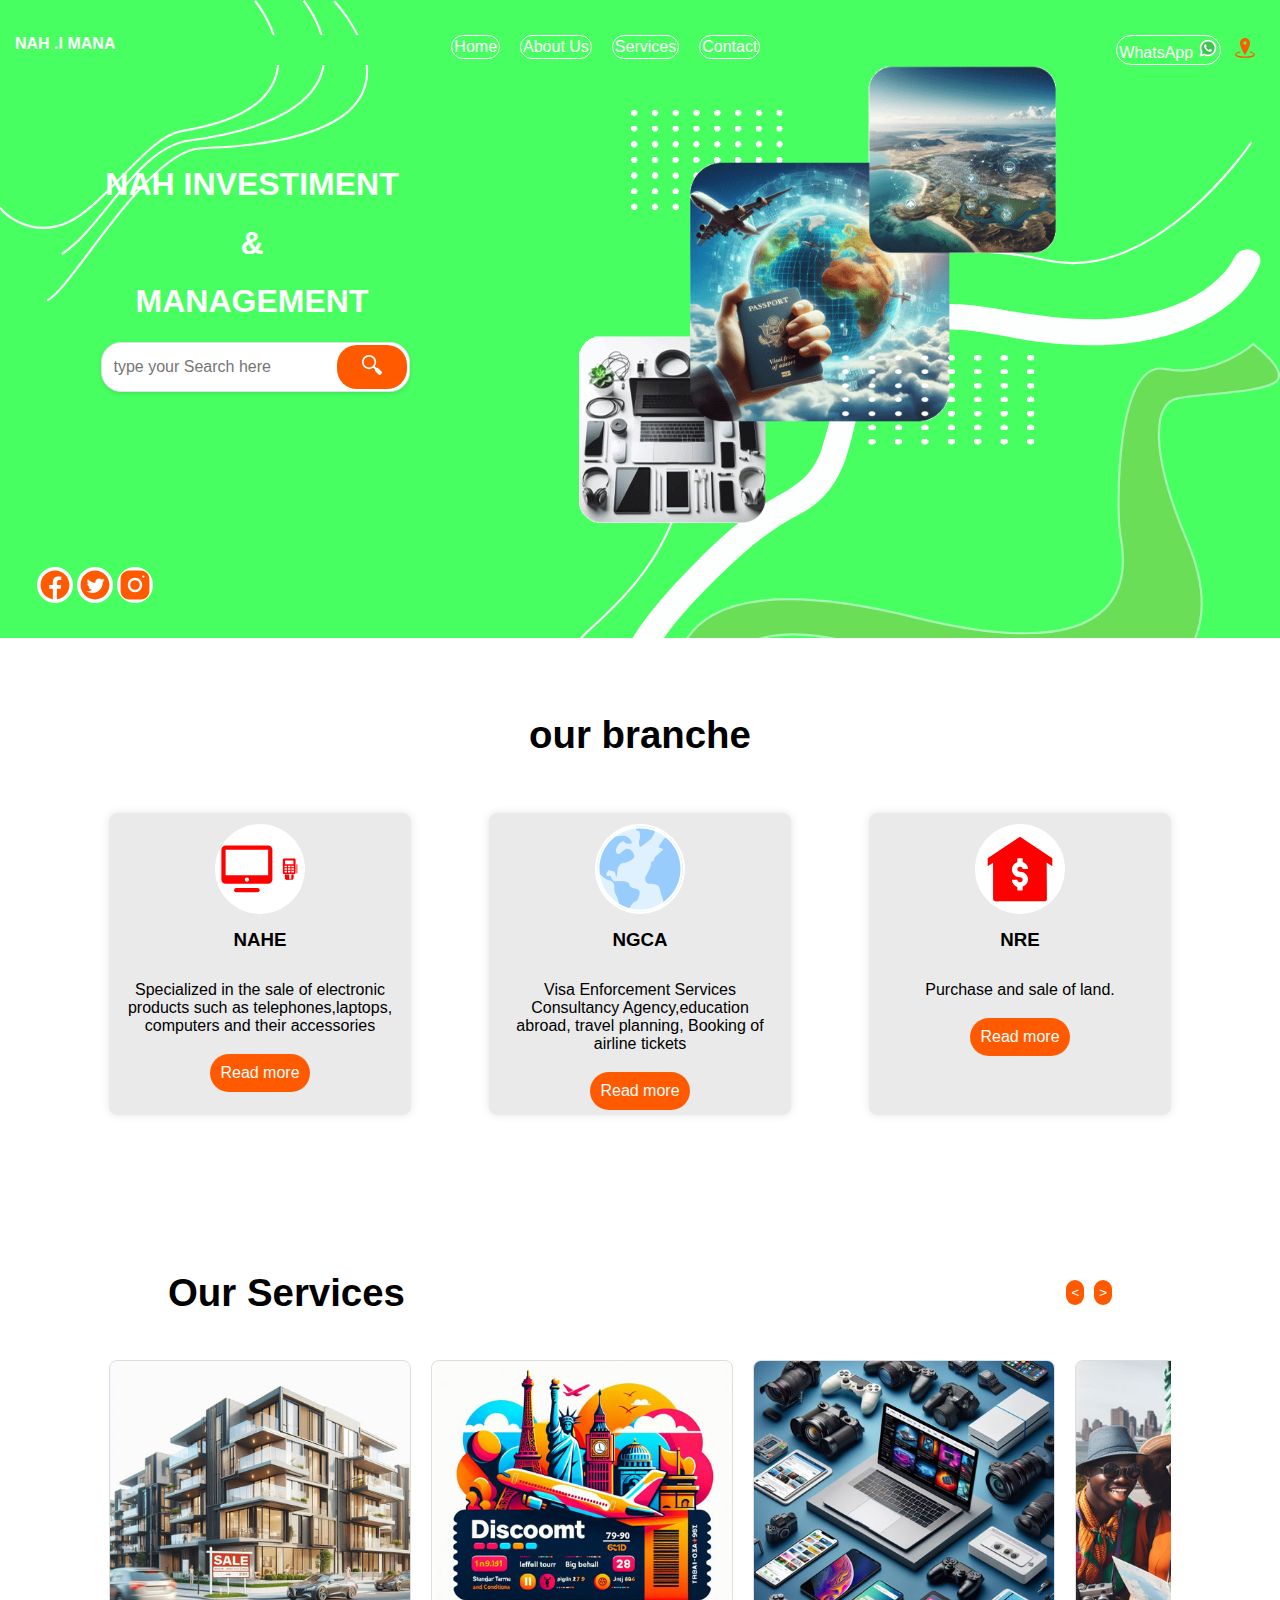
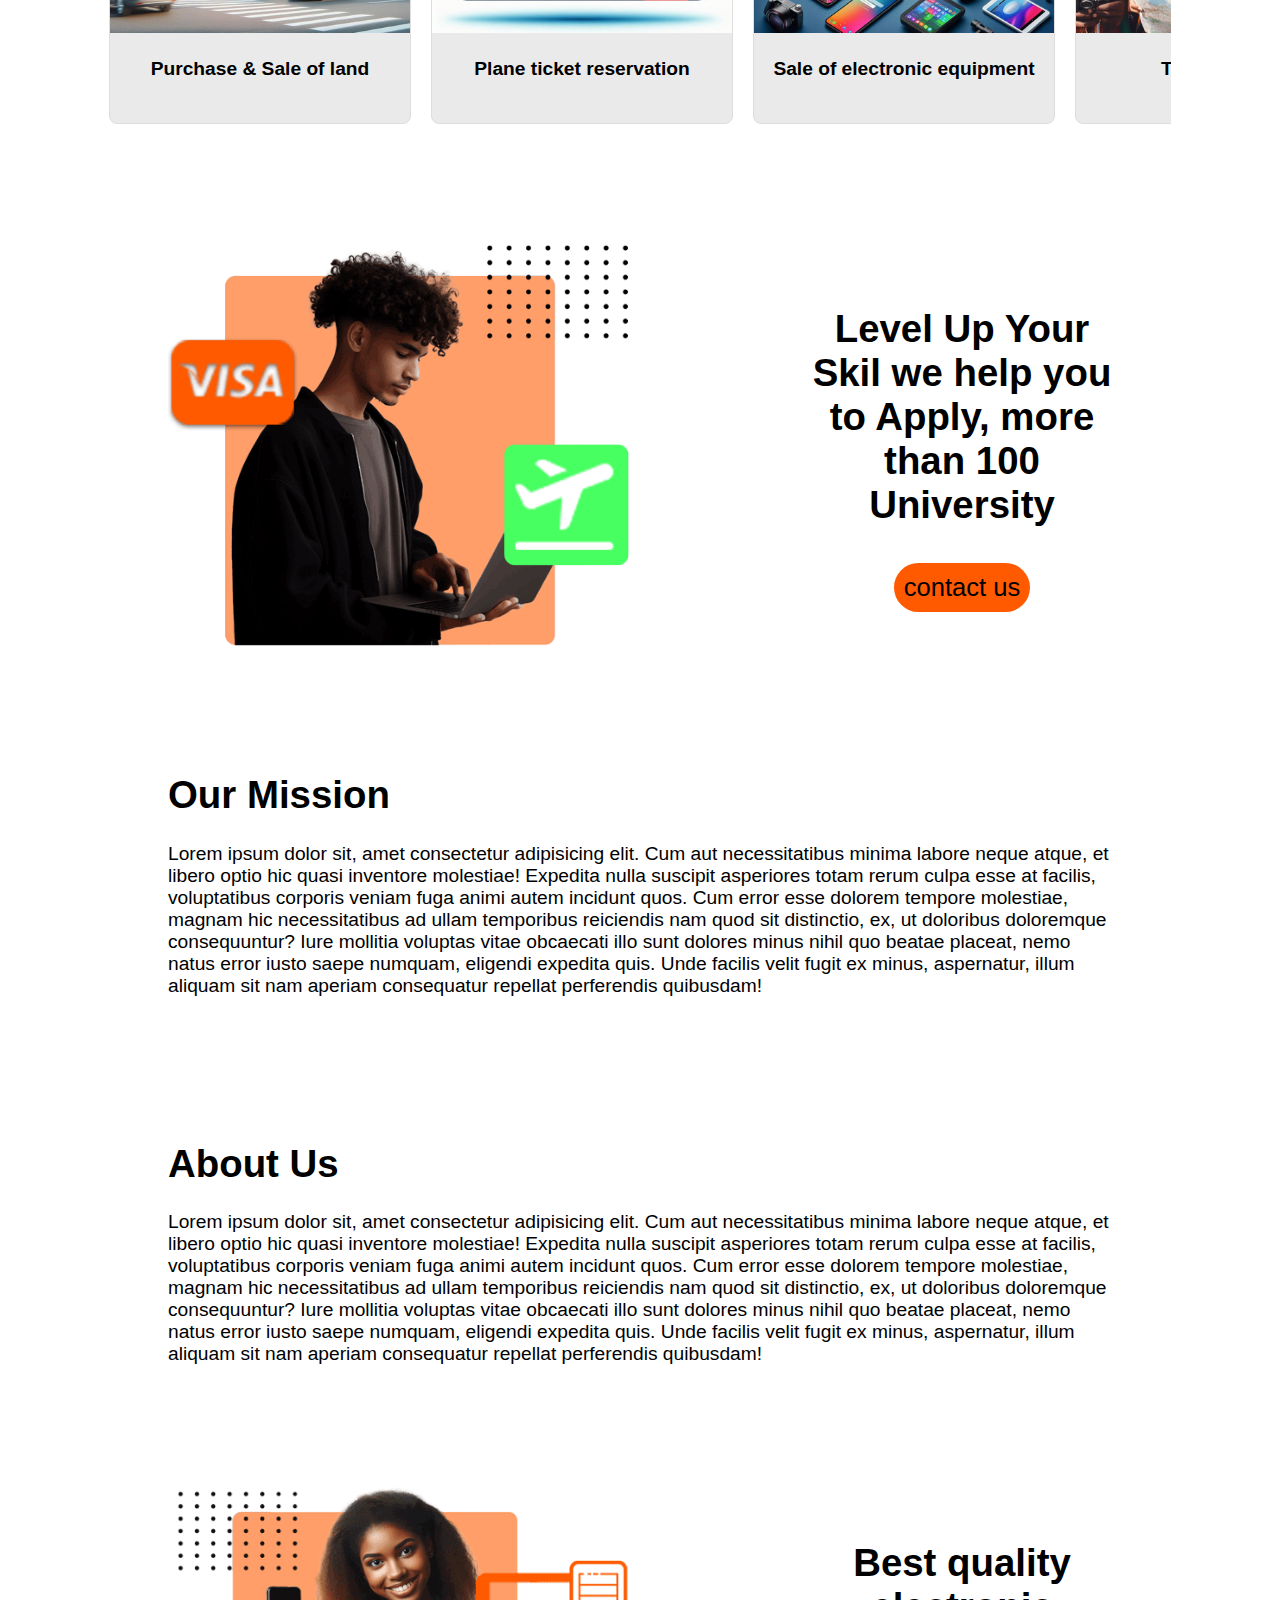
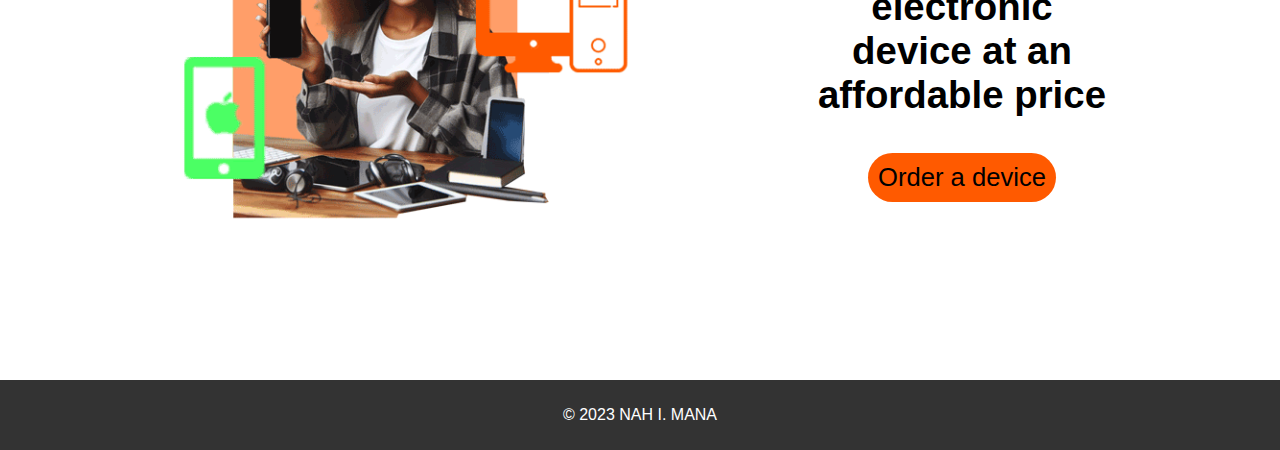
==== commit b6c78718: "ajout nare svg pading" ====
--- a/index.html
+++ b/index.html
@@ -115,7 +115,7 @@
     </div>
 
         <div class="card">
-            <div class="user">
+            <div class="user nare">
                 <svg xmlns="http://www.w3.org/2000/svg" viewBox="0 0 26 26">
                     <path fill="none" stroke="#FF0000" stroke-linecap="round" stroke-linejoin="round" stroke-width="2" d="M21.9 9.1L22 24 4 24 4 9" />
                     <path d="M1 12L13 4.2 25 12 25 9 13 1 1 9z" fill="#FF0000" />
--- a/styles.css
+++ b/styles.css
@@ -280,6 +280,9 @@
     width: 100%;
     height: 75%;
     object-fit: cover;
+  }
+  .nare svg{
+    padding: 10px;
   }
   .card-body {
     padding: 5px;
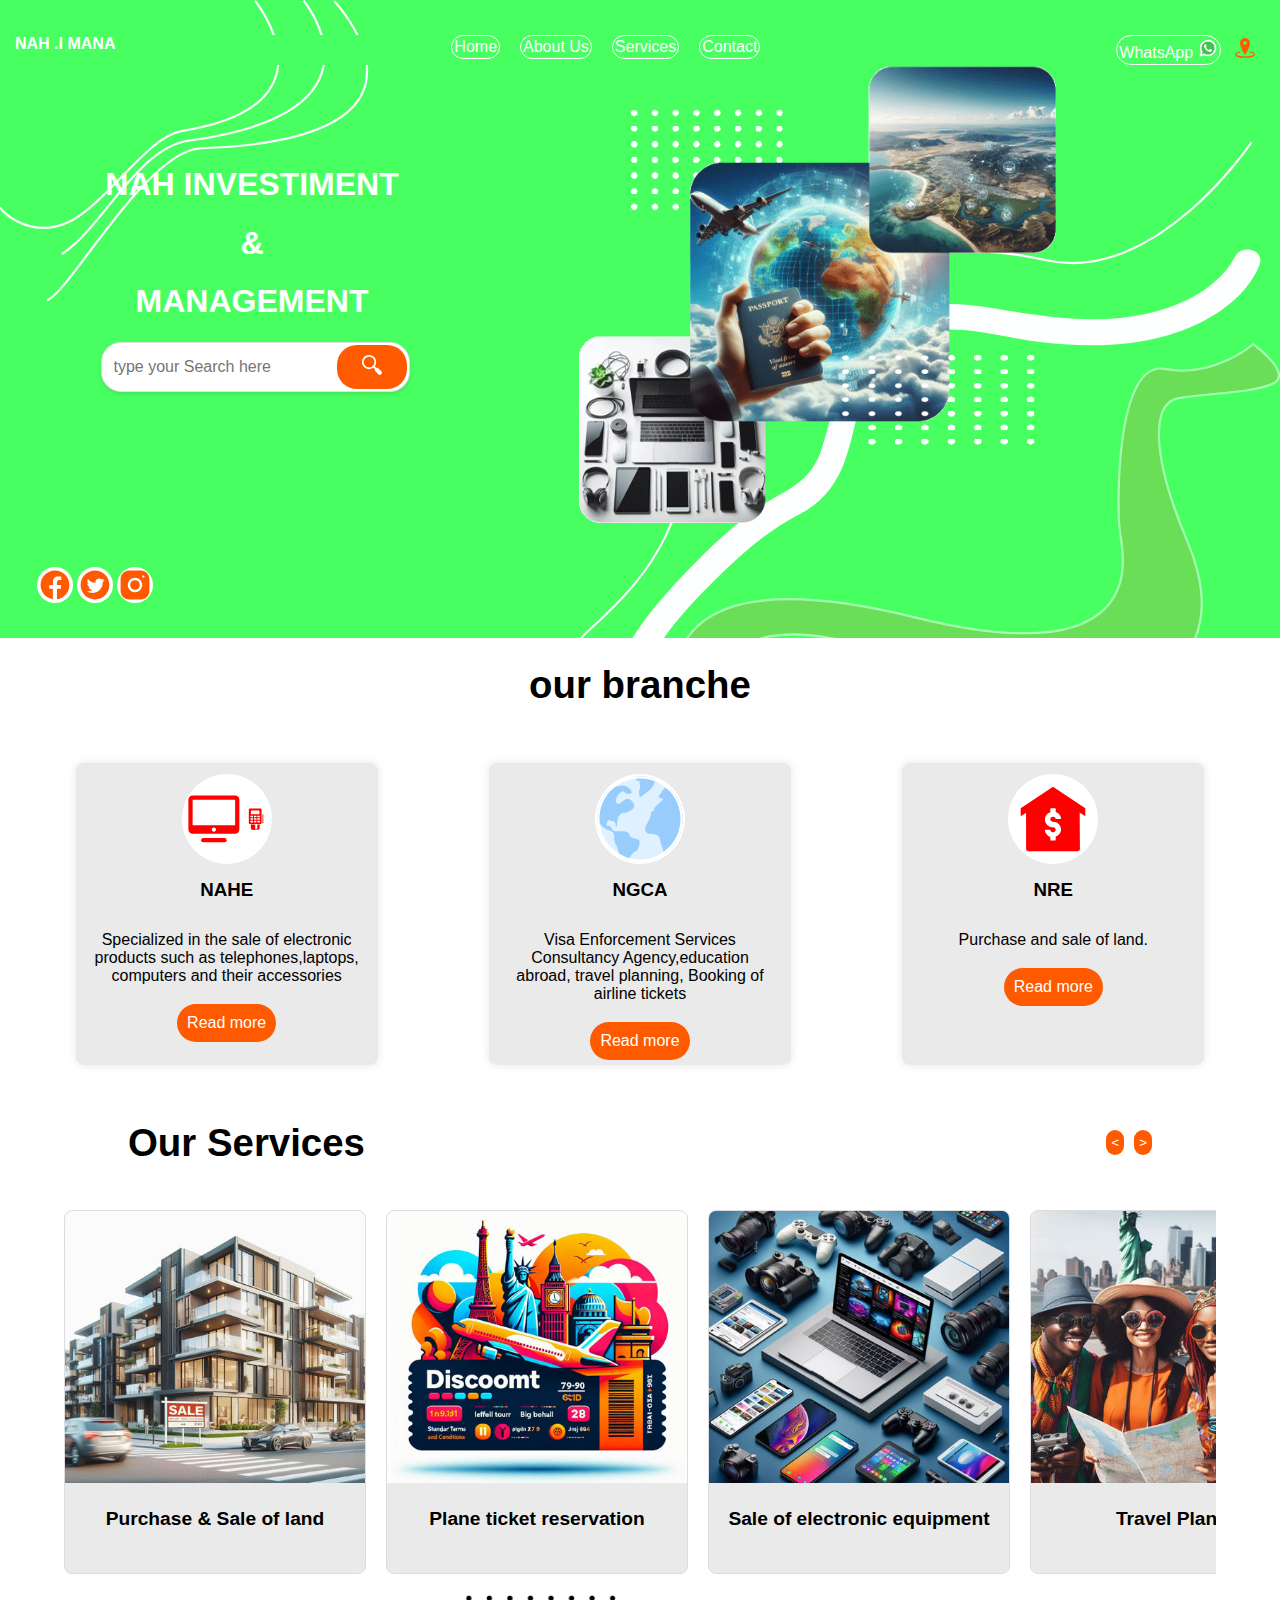
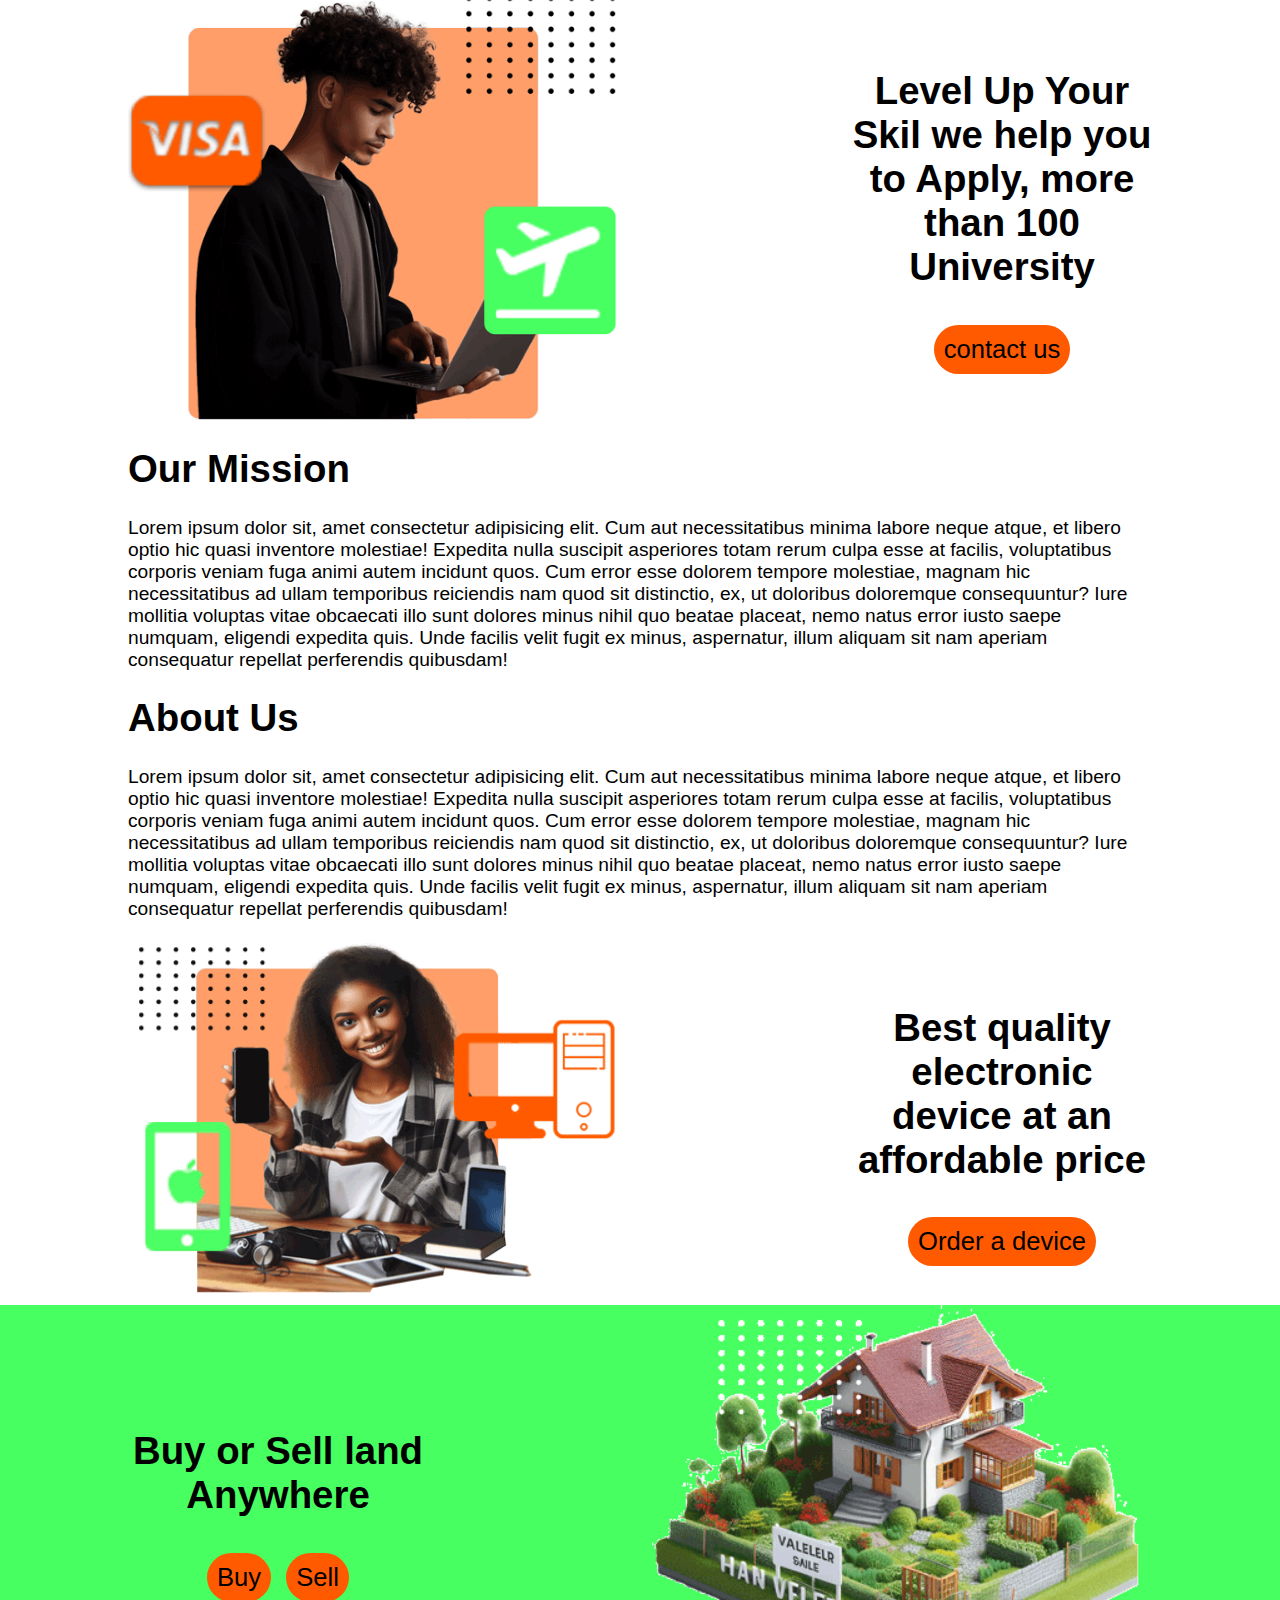
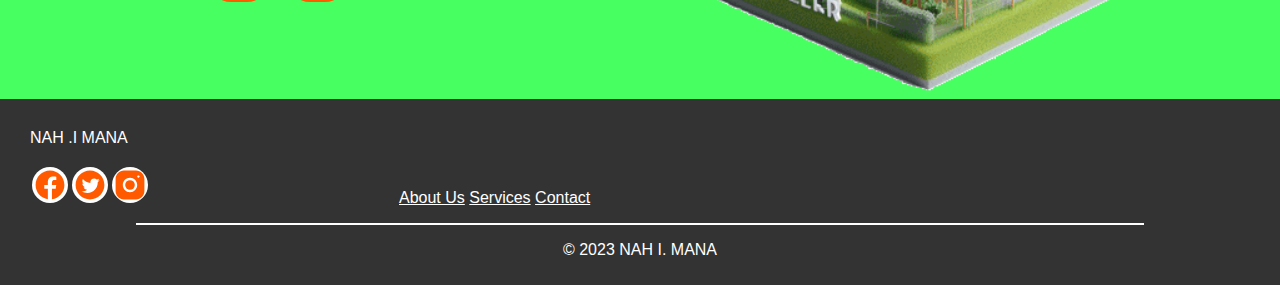
==== commit 632784f9: "ajout nahe" ====
--- a/index.html
+++ b/index.html
@@ -225,10 +225,55 @@
           </div>
       </div>
   </section>
-  <section>
-
+  
+    <section id="house">
+      <div class="levelup">
+         
+          <div class="leveup-text">
+              <h2>Buy or Sell land
+                Anywhere 
+              </h2>
+              <div class="levelup-btn">
+                  <button class="contactus-btn">
+                      Buy
+                  </button>
+                  <button class="contactus-btn">
+                    Sell
+                </button>
+              </div>
+          </div>
+          <img src="./src/house.png" alt="Card Image 2" class="footer-img">
+      </div>
   </section>
     <footer>
+      <div class="logof">NAH .I MANA</div>
+<div class="footer-content">
+      <div class="icon">
+        <svg xmlns="http://www.w3.org/2000/svg" viewBox="0 0 30 30">
+            <path d="M15,3C8.373,3,3,8.373,3,15c0,6.016,4.432,10.984,10.206,11.852V18.18h-2.969v-3.154h2.969v-2.099c0-3.475,1.693-5,4.581-5c1.383,0,2.115,0.103,2.461,0.149v2.753h-1.97c-1.226,0-1.654,1.163-1.654,2.473v1.724h3.593L19.73,18.18h-3.106v8.697C22.481,26.083,27,21.075,27,15C27,8.373,21.627,3,15,3z" fill="#FF5A00" />
+          </svg> 
+          <svg xmlns="http://www.w3.org/2000/svg" viewBox="0 0 30 30">
+            <path d="M15,3C8.373,3,3,8.373,3,15c0,6.627,5.373,12,12,12s12-5.373,12-12C27,8.373,21.627,3,15,3z M21.464,12.535c0.006,0.133,0.009,0.265,0.009,0.397c0,4.068-3.095,8.756-8.756,8.756c-1.739,0-3.356-0.509-4.717-1.383c0.241,0.029,0.486,0.042,0.735,0.042c1.443,0,2.769-0.491,3.821-1.318c-1.347-0.025-2.484-0.915-2.875-2.137c0.188,0.036,0.381,0.055,0.579,0.055c0.281,0,0.554-0.038,0.811-0.108c-1.408-0.282-2.469-1.526-2.469-3.017c0-0.013,0-0.026,0-0.039c0.415,0.231,0.889,0.369,1.394,0.385c-0.825-0.551-1.369-1.494-1.369-2.561c0-0.565,0.151-1.094,0.416-1.547c1.518,1.862,3.786,3.088,6.343,3.216c-0.052-0.225-0.079-0.46-0.079-0.701c0-1.699,1.378-3.078,3.077-3.078c0.885,0,1.685,0.374,2.246,0.972c0.701-0.139,1.36-0.394,1.955-0.747c-0.23,0.719-0.718,1.321-1.354,1.703c0.622-0.074,1.215-0.239,1.768-0.484C22.588,11.559,22.067,12.1,21.464,12.535z" fill="#FF5A00" />
+          </svg>
+          <svg xmlns="http://www.w3.org/2000/svg" viewBox="0 0 30 30">
+            <path d="M15 11A4 4 0 1 0 15 19A4 4 0 1 0 15 11Z" fill="#FF5A00" />
+            <path d="M19.999,3h-10C6.14,3,3,6.141,3,10.001v10C3,23.86,6.141,27,10.001,27h10C23.86,27,27,23.859,27,19.999v-10C27,6.14,23.859,3,19.999,3z M15,21c-3.309,0-6-2.691-6-6s2.691-6,6-6s6,2.691,6,6S18.309,21,15,21z M22,9c-0.552,0-1-0.448-1-1c0-0.552,0.448-1,1-1s1,0.448,1,1C23,8.552,22.552,9,22,9z" fill="#FF5A00" />
+          </svg>
+    </div>
+    <div class="menuf">
+      <ul>
+        <a href="#about">About Us</a>
+        <a href="#services">Services</a>
+        <a href="#contact">Contact</a>
+    </ul>
+    </div>
+    <div class="gost">
+      
+    </div>
+  </div>
+    <div class="line">
+
+    </div>
         <p>&copy; 2023 NAH I. MANA</p>
     </footer>
 
--- a/styles.css
+++ b/styles.css
@@ -151,7 +151,6 @@
 }
 
 section {
-    padding: 50px;
     text-align: center;
 }
 .cards-section {
@@ -371,13 +370,376 @@
    font-size: 1.5vw;
    text-align: left;
   }
+ #house{
+    width: 100%;
+    background-color: #48ff61;
+ }
+ .levelup-btn{
+    display: inline;
+ }
+ div.contact, textarea, input {
+    -moz-box-sizing: border-box;
+    -webkit-box-sizing: border-box;
+    box-sizing: border-box;
+  }
+  
+  .contact {
+      color:#fff;
+      font-family: 'Open Sans', sans-serif;
+      font-weight:600;
+      line-height:20px;
+      }
+  .contact h2 {font-size:50px;}
+  .headline {
+      font-size:50px;
+  }
+    .center-btn {
+      text-align: center;
+    }
+  .container {
+    max-width: 510px;
+    min-width: 300px;
+    margin: 10px 0px;
+    padding-bottom:46px;
+    background-color: #fff;
+    border-radius:5px;
+    box-shadow: -10px 10px 12px 4px rgba(0, 0, 0, 0.1);
+
+  }
+  
+  .row {
+    width: 100%;
+    margin: 0 0 1em 0;
+    padding: 0 2.5em;
+  }
+  .info{
+    max-width: 310px;
+    min-width: 200px;
+    height: 350px;
+    background-color: #ff5a00;
+    margin-left: -10px;
+    border-radius: 5px;
+    padding: 20px;
+    display: grid;
+    justify-content: center;
+    align-items: center;
+  }
+  .contactline{    
+    display: inline-flex;
+    flex-direction: row;
+    flex-wrap: nowrap;
+    align-items: center;
+    margin-bottom: 20px;
+  }
+  .roundicon{
+    border-radius: 20px;
+    background-color: #ff7c35;
+    width: 35px;
+    height: 35px;
+    padding: 4px;
+    display: flex;
+    justify-content: center;
+    margin-right: 20px;
+  }
+  .roundicon svg{
+    width: 30px;
+    height: 30px;
+  }
+  .row.header {
+    padding: 1.5em 2.5em;
+    border-bottom: 1px solid #ccc;
+    background-color:#63a7d6;
+    border-top-left-radius:5px;
+    border-top-right-radius:5px;
+    text-align:center;
+  }
+  .row.body {
+    padding: .5em 2.5em 1em;
+  }
+  
+  div.contact-elements p.pull-right {
+    float: right;
+  }
+  div.contact-elements p.left {float:left;
+    margin-right: 15px;}
+  
+  .btn {
+    font-size: 1.0625em;
+    display: inline-block;
+    padding: 0.74em 1.5em;
+    color: #fff;
+    border-width: 0 0 0 0;
+    border-radius:15px;
+    font-family: 'Lato', sans-serif;
+    font-weight: 300;
+    box-shadow: 1px 1px 4px #ccc;
+      -moz-box-shadow: 1px 1px 4px #ccc;
+      -webkit-box-shadow: 1px 1px 4px #ccc;
+      text-align: center;
+  }
+  .btn:hover {
+    background-color: #bfbfbf;
+  }
+  .btn.btn-submit {
+    background-color: #ff5a00;
+    border-bottom-color: #374d78;
+    display: flex;
+  }
+  .btn.btn-submit:hover {
+    background-color: #5f7db6;
+  }
+  
+  .contact-elements {
+    max-width: 100%;
+    display: block;
+  }
+  
+  .contact-elements ul {
+    margin: 0;
+    padding: 0;
+    list-style: none;
+  }
+  .contact-elements ul li {
+    margin: 0 0 0.25em 0;
+    clear: both;
+    width: 100%;
+  }
+  .contact-elements ul li:last-child {
+    margin: 0;
+  }
+  .contact-elements ul li p {
+    margin: 0;
+    padding: 0;
+    float: left;
+  }
+  .contact-elements ul li p.right {
+    float: right;
+  }
+  .contact-elements ul li .divider {
+      border: 0;
+      margin-top: 60px;
+    margin-bottom: 15px;
+      border-bottom: 1px dashed #ccc;
+      background: #eaeaea;
+      opacity:.5;
+  }
+  .contact-elements ul li, .req {
+      font-size:15px;
+      color:#63a7d6;
+      font-variant:small-caps;
+      text-transform:lowercase;
+      font-weight:bolder;
+  }
+  .contact-elements label {
+    display: block;
+    margin: 0 0 0.5em 0;
+    color: #4f6fad;
+    font-size: 1em;
+  }
+  .contact-elements input {
+    margin: 0 0 0.5em 0;
+    border: 2px solid #ccc;
+    padding: 6px 10px;
+    color: #000000;
+    font-size: 1em;
+    border-radius: 10px;
+    
+  }
+  .contact-elements textarea {
+    border: 2px solid #ccc;
+    padding: 6px 10px;
+    width: 100%;
+    color: #000000;
+    resize:none;
+    overflow:auto;
+    margin-top: 20px;
+    border-radius: 10px;
+  }
+  .ninde{
+    display: flex;
+    align-items: center;
+    flex-direction: row;
+  }
+  .contact-container{
+    display: flex;
+    justify-content: center;
+    padding: 20px;
+    flex-direction: row;
+    align-items: center;
+
+  }
+  
+  .contact-elements small {
+    color: #4f6fad;
+    margin: 0 0 0 0.5em;
+  }
+  .centero{
+    width: 100%;
+  }
+  
+  @media only screen and (max-width: 900px) {
+    .div.contact-elements p.pull-right {
+      float: none;
+    }
+    .center-btn {
+      text-align: left;
+    }
+    input {
+      width: 100%;
+    }
+  
+    label {
+      width: 100%;
+      display: inline-block;
+      float: left;
+      clear: both;
+    }
+  
+    li, p {
+      width: 100%;
+    }
+  
+    input.btn {
+      margin: 0 0 0.5em;
+    }
+  
+    li small {
+      display: none;
+    }
+    .contact-container{ 
+      flex-direction:column;
+    
+    }
+  }
+.ourserv{
+ width: 100%;
+ height:auto;
+ display:inline-flex;
+ background-color:#48ff61 ;
+ align-items: center;
+ align-content: center;
+ padding: 20px;
+
+}
+.ouservimage{
+  height: 100%;
+  width: 30%;
+  background-image: url('./src/Untitled-1.png');
+  background-repeat: no-repeat;
+  background-position: 0%;
+  background-size: cover;
+  border-radius: 5px;
+  color: #fff;
+  padding: 20px;
+}
+
+.tablegrid{
+  width: 60%;
+}
+.image-grid {
+display: inline-flex; 
+margin: 0px 10px 10px 0px;
+}
+
+.image-item {
+  position: relative;
+  overflow: hidden;
+  border-radius: 10px;
+background-color: #fff;
+  max-width:  130px;
+  margin-right: 10px;
  
+}
+
+.image-item svg {
+  width: 100%;
+  height: auto;
+  display: block;
+}
+.nahe{
+  padding: 7%;
+  display: flex;
+  align-items: center;
+  justify-content: center;
+  text-align: left;
+  
+}
+.nahreft{
+  width: 40%;
+  padding: 0%;
+}
+.nahright{
+  width: 40%; 
+  padding: 0%;
+}
+.mission{
+  width: 100%;
+  display:contents;
+  text-align: left;
+  padding: 10px;
+}
+.goal{
+  background-color: #ff5a00;
+  width: 40px;
+  float: left;
+  border-radius: 10px;
+  margin-right: 10px;
+}
+.noble{
+  display: inline-flex;
+  justify-content: center;
+}
+.nobleicon{
+  background-color: #ff5a00;
+  width: 50px;
+  border-radius: 10px;
+  margin-right: 10px;
+  height: 50px;
+}
+.nobleicon svg{
+  width: 40px;
+}
 
 footer {
     background-color: #333;
     color: #fff;
     padding: 10px;
     text-align: center;
+    position: static;
+    z-index: 1000;
+}
+.logof{
+  display: flex;
+  padding: 20px 0px 0px 20px;
+  align-items: center;
+}
+.footer-content{
+  display: flex;
+  align-content: center;
+}
+.menuf{
+  display: flex;
+  align-items:flex-end;
+  color: #fff;
+  padding: 0% 15% 0% 15%;
+}
+.menuf a{
+  color:#fff;
+}
+.gost{
+  display: flex;
+    align-items: center;
+  height: 10px;
+  width: 10px;
+}
+.line{
+  height: 2px;
+  width: 80%;
+  background-color: white;
+  display: flex;
+  justify-content: center;
+  margin: 0% 10% 0% 10%;
+
 }
 
 @media only screen and (max-width: 600px) {
@@ -405,12 +767,22 @@
         margin: 10px 0;
     }
 
-    section {
-        padding: 20px;
-    }
     .cards-section {
         flex-direction: column;
         align-items: center;
+    }
+    .nahe{
+      display: contents;
+      padding: 10%;
+      
+    }
+    .nahreft{
+      width: 80%;
+      padding: 10%;
+    }
+    .nahright{
+      width: 80%; 
+      padding: 10%;
     }
 
     .card {
@@ -459,5 +831,4 @@
        section h1{
         font-size: 5vw;
     }
-}
-
+}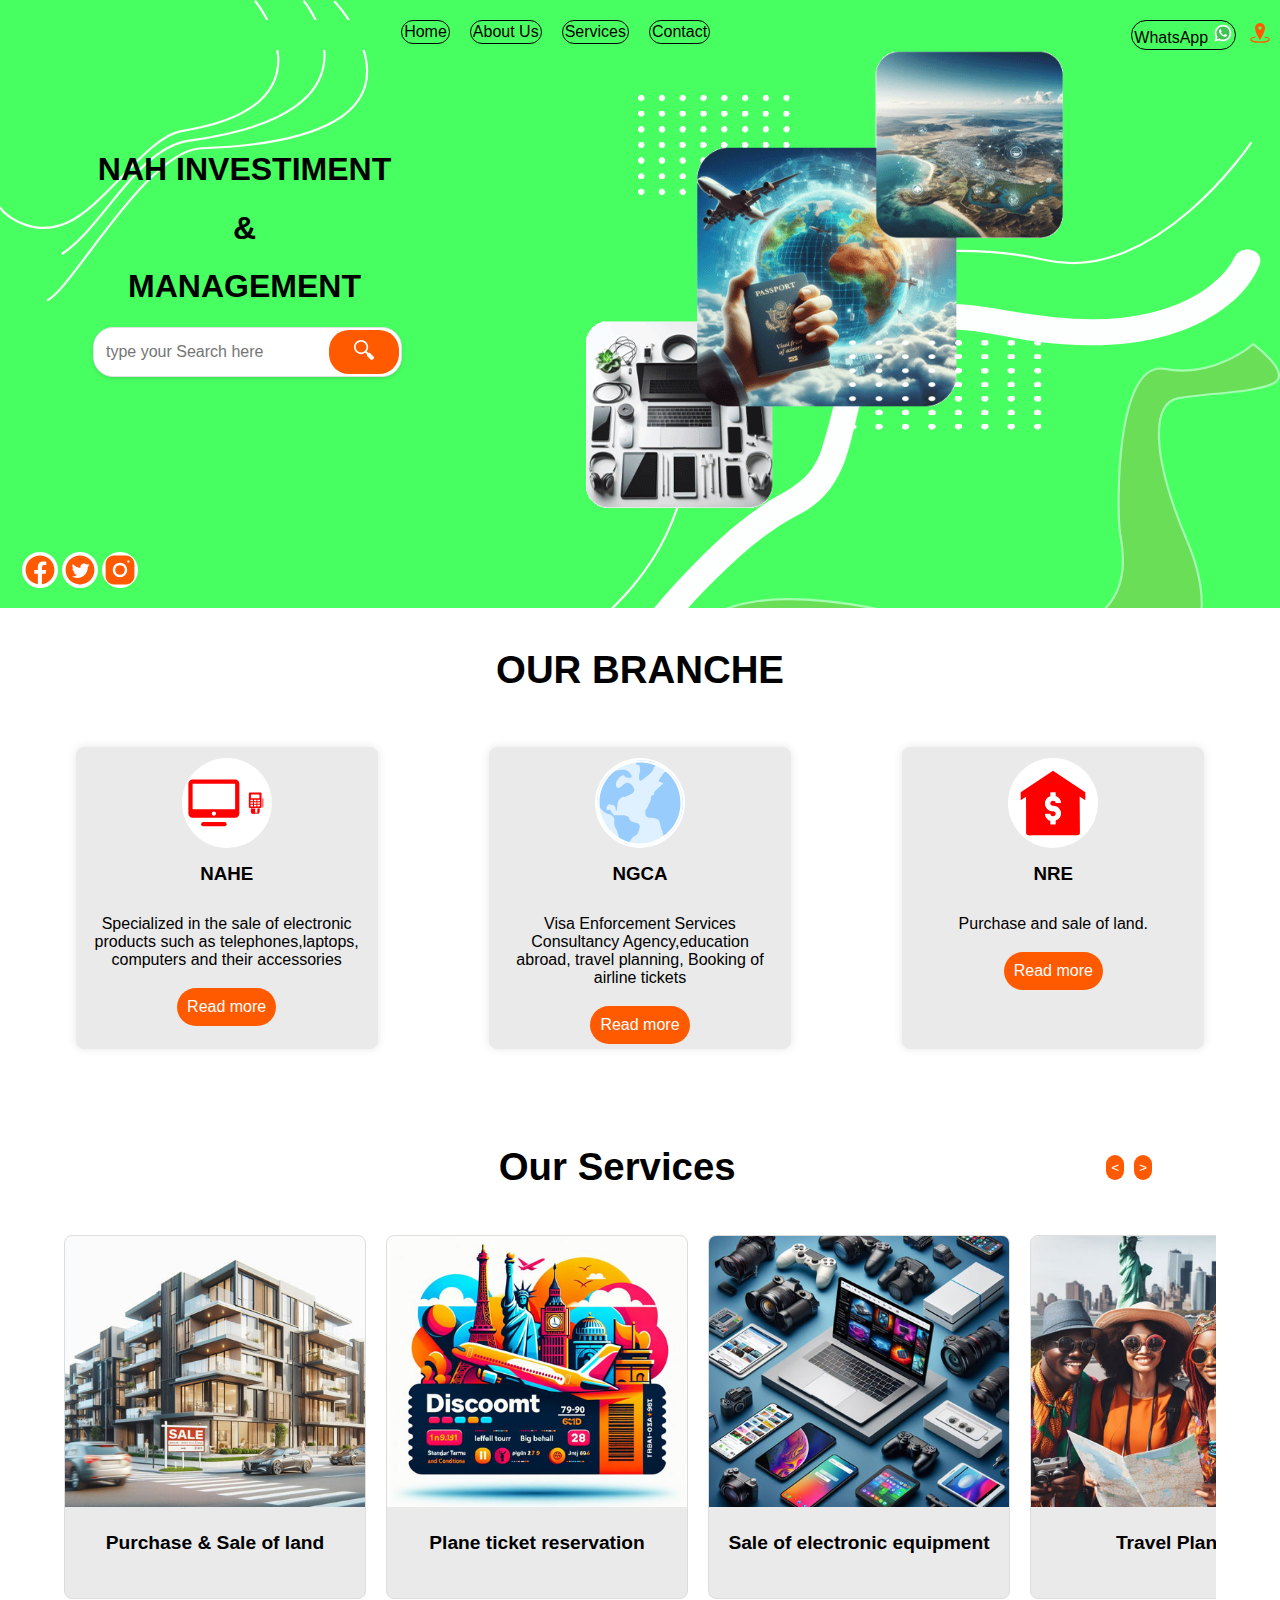
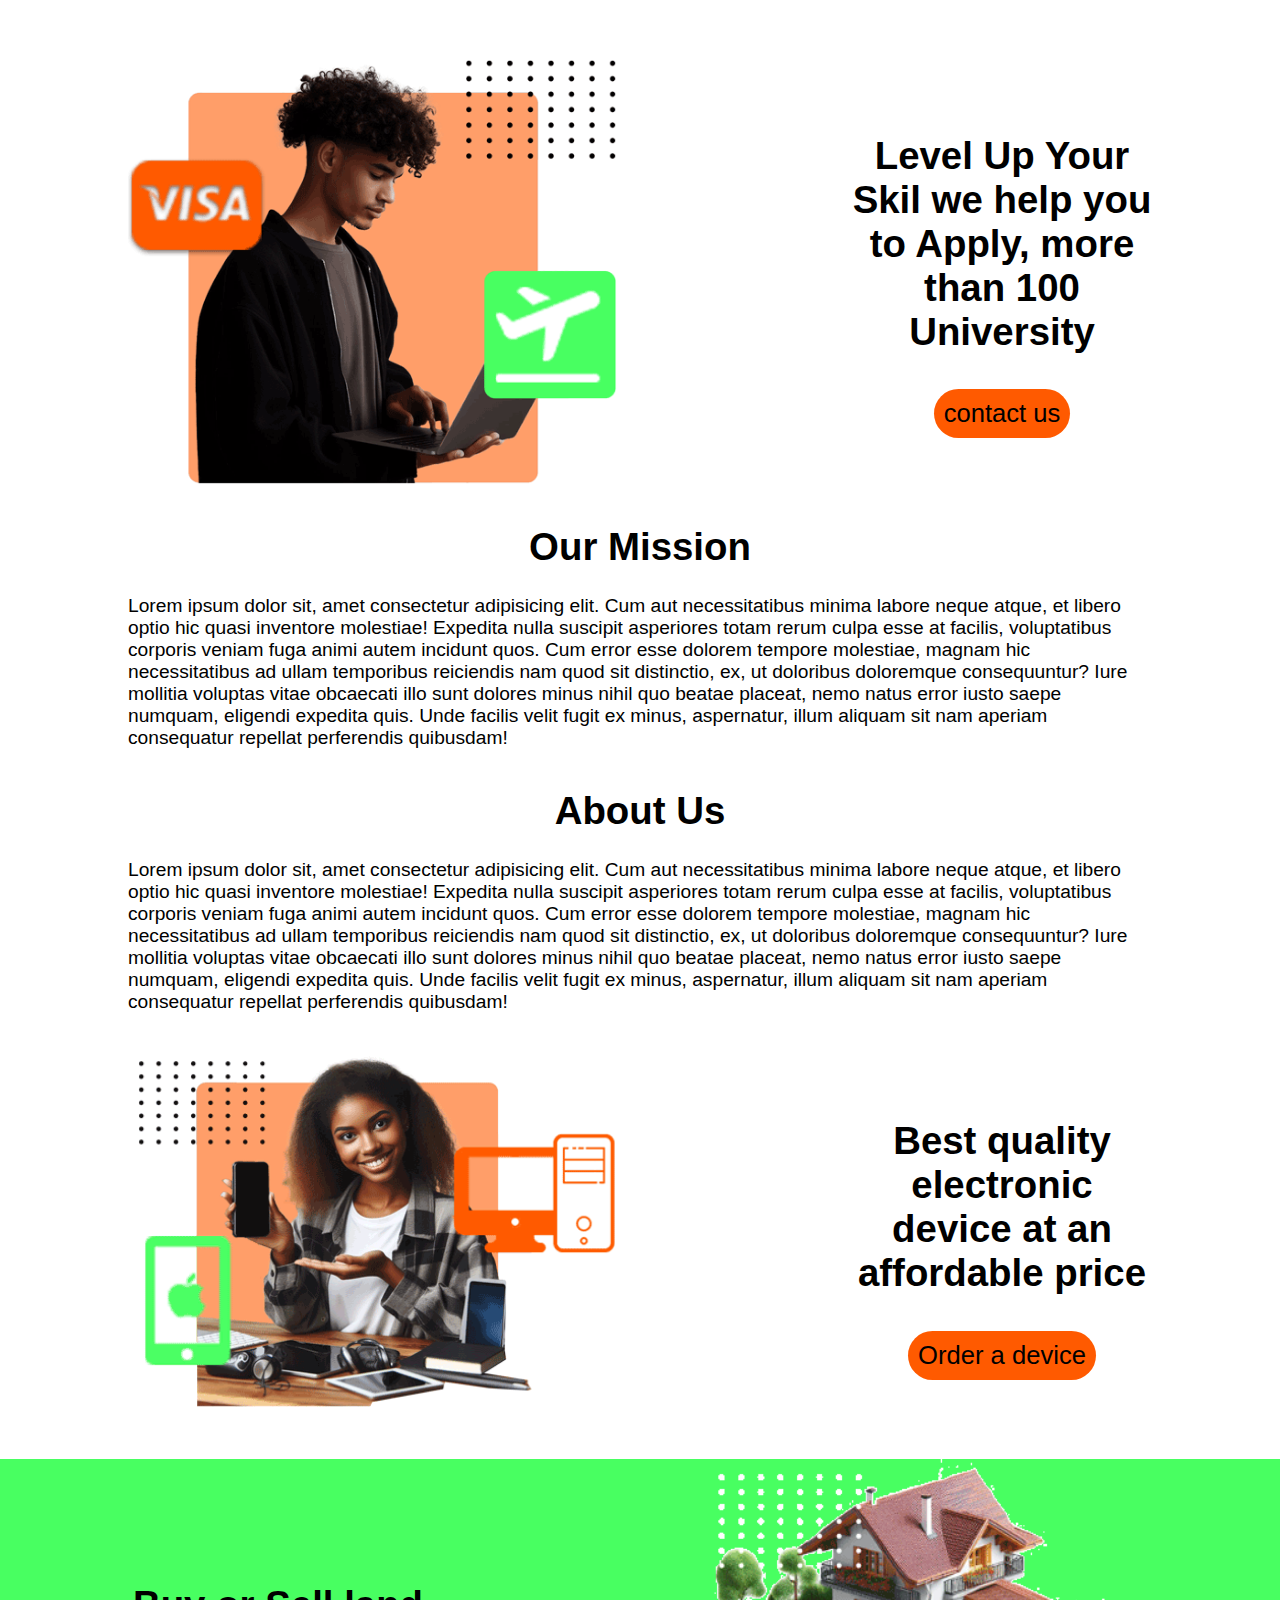
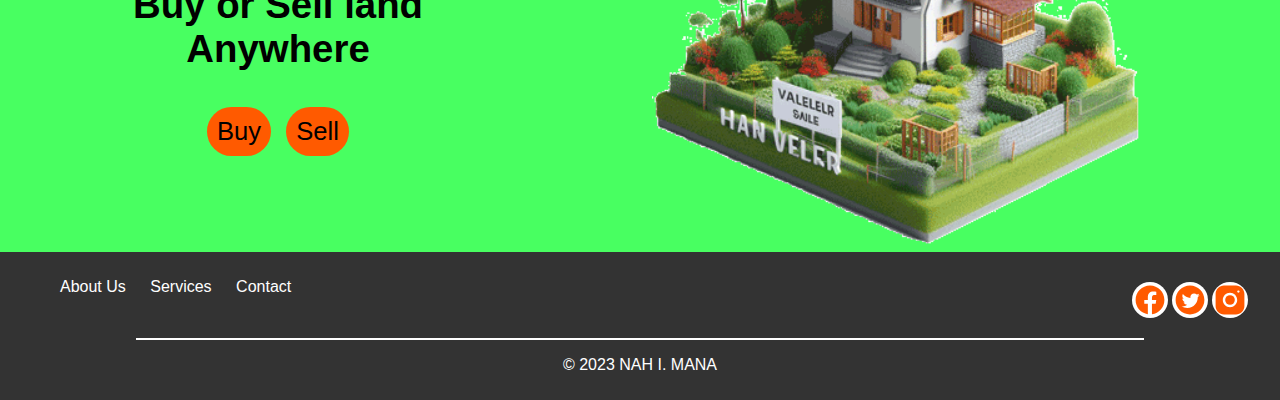
==== commit edfe4682: "change class" ====
--- a/index.html
+++ b/index.html
@@ -14,7 +14,7 @@
         <div class="top-menu">
         <div class="menu-toggle">&#9776; Menu</div>
         <div class="menu">
-            <div class="logo">NAH .I MANA</div>
+            <div class="logo"></div>
             
             <nav>
                 <ul>
@@ -76,7 +76,7 @@
     </div>
     </header>
     <section id="home">
-        <h1>our branche</h1>
+        <h1>OUR BRANCHE</h1>
         <div class="cards-section">
         <div class="card">
             <div class="user">
@@ -134,6 +134,9 @@
 
     <section id="services">
         <div class="our-service">
+          <div class="gost">
+    
+          </div>
         <h1>Our Services</h1>
         <div class="slider-navigation">
             <button onclick="prevSlide()"><</button>
@@ -246,8 +249,15 @@
       </div>
   </section>
     <footer>
-      <div class="logof">NAH .I MANA</div>
 <div class="footer-content">
+  
+  <div class="menuf">
+    <ul>
+      <a href="#about">About Us</a>
+      <a href="#services">Services</a>
+      <a href="#contact">Contact</a>
+  </ul>
+  </div>
       <div class="icon">
         <svg xmlns="http://www.w3.org/2000/svg" viewBox="0 0 30 30">
             <path d="M15,3C8.373,3,3,8.373,3,15c0,6.016,4.432,10.984,10.206,11.852V18.18h-2.969v-3.154h2.969v-2.099c0-3.475,1.693-5,4.581-5c1.383,0,2.115,0.103,2.461,0.149v2.753h-1.97c-1.226,0-1.654,1.163-1.654,2.473v1.724h3.593L19.73,18.18h-3.106v8.697C22.481,26.083,27,21.075,27,15C27,8.373,21.627,3,15,3z" fill="#FF5A00" />
@@ -260,16 +270,8 @@
             <path d="M19.999,3h-10C6.14,3,3,6.141,3,10.001v10C3,23.86,6.141,27,10.001,27h10C23.86,27,27,23.859,27,19.999v-10C27,6.14,23.859,3,19.999,3z M15,21c-3.309,0-6-2.691-6-6s2.691-6,6-6s6,2.691,6,6S18.309,21,15,21z M22,9c-0.552,0-1-0.448-1-1c0-0.552,0.448-1,1-1s1,0.448,1,1C23,8.552,22.552,9,22,9z" fill="#FF5A00" />
           </svg>
     </div>
-    <div class="menuf">
-      <ul>
-        <a href="#about">About Us</a>
-        <a href="#services">Services</a>
-        <a href="#contact">Contact</a>
-    </ul>
-    </div>
-    <div class="gost">
-      
-    </div>
+    
+    
   </div>
     <div class="line">
 
--- a/styles.css
+++ b/styles.css
@@ -7,8 +7,7 @@
 
 header {
     background-color: #48ff61;
-    color: #fff;
-    padding: 15px;
+    color: #000000;
     text-align: center;
     background-image: url('./src/lala.svg');
     background-attachment:fixed;
@@ -36,28 +35,30 @@
 }
 section h1{
     font-size: 3vw;
+    display: flex;
+    justify-content: center;
 }
 
 nav ul li {
     display: inline;
     margin-right: 20px;
     background-color: transparent;
-    border: 1.5px solid #ffffff;
+    border: 1.5px solid #000000;
     border-radius: 20px;
     padding: 2px 2px;
     text-decoration: none;
-    color: #ffffff;
+    color: #000000;
     transition: background-color 0.3s, color 0.3s;
     height: fit-content;
 }
 nav ul li:hover {
     background-color: #ff5a00;
-    color: #ffffff;
+    color: #000000;
 }
 
 nav a {
     text-decoration: none;
-    color: #fff;
+    color: #000000;
     font-size: 16px;
 }
 .logo{
@@ -68,11 +69,11 @@
 .whatsapp-button {
     display: inline-block;
     background-color: transparent;
-    border: 1.5px solid #ffffff;
+    border: 1.5px solid #000000;
     border-radius: 20px;
     padding: 2px 2px;
     text-decoration: none;
-    color: #ffffff;
+    color: #000000;
     transition: background-color 0.3s, color 0.3s;
     height: fit-content;
 }
@@ -152,6 +153,10 @@
 
 section {
     text-align: center;
+    margin: 40px 0;
+}
+.nre-titre{
+color:#fff;
 }
 .cards-section {
     display: flex;
@@ -373,6 +378,7 @@
  #house{
     width: 100%;
     background-color: #48ff61;
+    margin-bottom: 0;
  }
  .levelup-btn{
     display: inline;
@@ -430,6 +436,7 @@
     flex-wrap: nowrap;
     align-items: center;
     margin-bottom: 20px;
+    text-align: left;
   }
   .roundicon{
     border-radius: 20px;
@@ -594,7 +601,10 @@
       float: left;
       clear: both;
     }
-  
+    .menuf{
+      flex-direction: column;
+        text-align: center;
+    }
     li, p {
       width: 100%;
     }
@@ -612,24 +622,25 @@
     }
   }
 .ourserv{
- width: 100%;
  height:auto;
  display:inline-flex;
  background-color:#48ff61 ;
  align-items: center;
  align-content: center;
  padding: 20px;
+ justify-content: center;
 
 }
 .ouservimage{
   height: 100%;
-  width: 30%;
+  width: 25%;
   background-image: url('./src/Untitled-1.png');
   background-repeat: no-repeat;
   background-position: 0%;
   background-size: cover;
   border-radius: 5px;
   color: #fff;
+  margin-right: 20px;
   padding: 20px;
 }
 
@@ -638,7 +649,7 @@
 }
 .image-grid {
 display: inline-flex; 
-margin: 0px 10px 10px 0px;
+margin: 0px 0px 10px 0px;
 }
 
 .image-item {
@@ -651,7 +662,7 @@
  
 }
 
-.image-item svg {
+.image-item img {
   width: 100%;
   height: auto;
   display: block;
@@ -668,6 +679,9 @@
   width: 40%;
   padding: 0%;
 }
+.nahreft h1{
+  font-size: 6vw;
+}
 .nahright{
   width: 40%; 
   padding: 0%;
@@ -698,6 +712,75 @@
 }
 .nobleicon svg{
   width: 40px;
+}
+.headercontact{
+  padding: 40px 0px 0px 0px;
+}
+#herocontac{
+  background-color: #000000;
+  width: 100%;
+  display: block;
+  background: linear-gradient(rgba(0, 0, 0, 0.5), rgba(0, 0, 0, 0.7)), url('./src/backgroun.jpg');
+  background-repeat: no-repeat;
+  background-size: cover;
+  background-position: center;
+margin-top: 10px;
+}
+.contattitre{
+  color:#ff5a00; 
+}
+.othercontact{
+  display: flex;
+  flex-wrap: wrap;
+  padding: 20px;
+  justify-content: center;
+}
+.othercontact h2{
+  text-align: center;
+}
+.infother{
+  flex: 0 1 210px;
+  max-width: 210px;
+  min-width: 180px;
+  height: 350px;
+  background-color: rgba(255, 90, 0, 0.5);
+  padding: 20px;
+  display: grid;
+  justify-content: center;
+  align-items: center;
+  
+}
+.greenback{
+  background-color: rgba(72, 255, 97, 0.5);
+}
+.nar-text{
+  width: 80%;
+  padding:0% 10%;
+  display: flex;
+  align-items: center;
+  justify-content: center;
+}
+.serviceline{
+  display: flex;
+    flex-wrap: wrap;
+    padding: 20px;
+    justify-content: center;
+}
+.servicecontent{
+  flex: 0 1 310px;
+  display: inline-flex;
+    flex-direction: row;
+    flex-wrap: nowrap;
+    align-items:flex-start;
+    text-align: left;
+}
+.servicelogo{
+  width: 64px;
+  min-width: 60px;
+  height: auto;
+}
+.servicetexte{
+  text-align: left;
 }
 
 footer {
@@ -716,21 +799,25 @@
 .footer-content{
   display: flex;
   align-content: center;
+  flex-wrap: nowrap;
+  justify-content: space-between;
 }
 .menuf{
-  display: flex;
-  align-items:flex-end;
-  color: #fff;
-  padding: 0% 15% 0% 15%;
+  list-style: none;
+      padding: 0;
+      display: flex;
+      justify-content: center;
+      flex-direction: row;
 }
 .menuf a{
   color:#fff;
+  text-decoration: none;
+  margin: 10px
 }
 .gost{
   display: flex;
     align-items: center;
-  height: 10px;
-  width: 10px;
+  color: #000;
 }
 .line{
   height: 2px;
@@ -758,6 +845,7 @@
         flex-direction: column;
         align-content: flex-start;
     }
+   
 
     nav ul.show {
         display: flex;
@@ -822,13 +910,11 @@
         position: relative;
         top: -40px;
     }
-    .recherch{
-        padding-top: 20px;
-    }
     .text-div p{
         font-size: 3vw;
        }
        section h1{
         font-size: 5vw;
+       
     }
 }